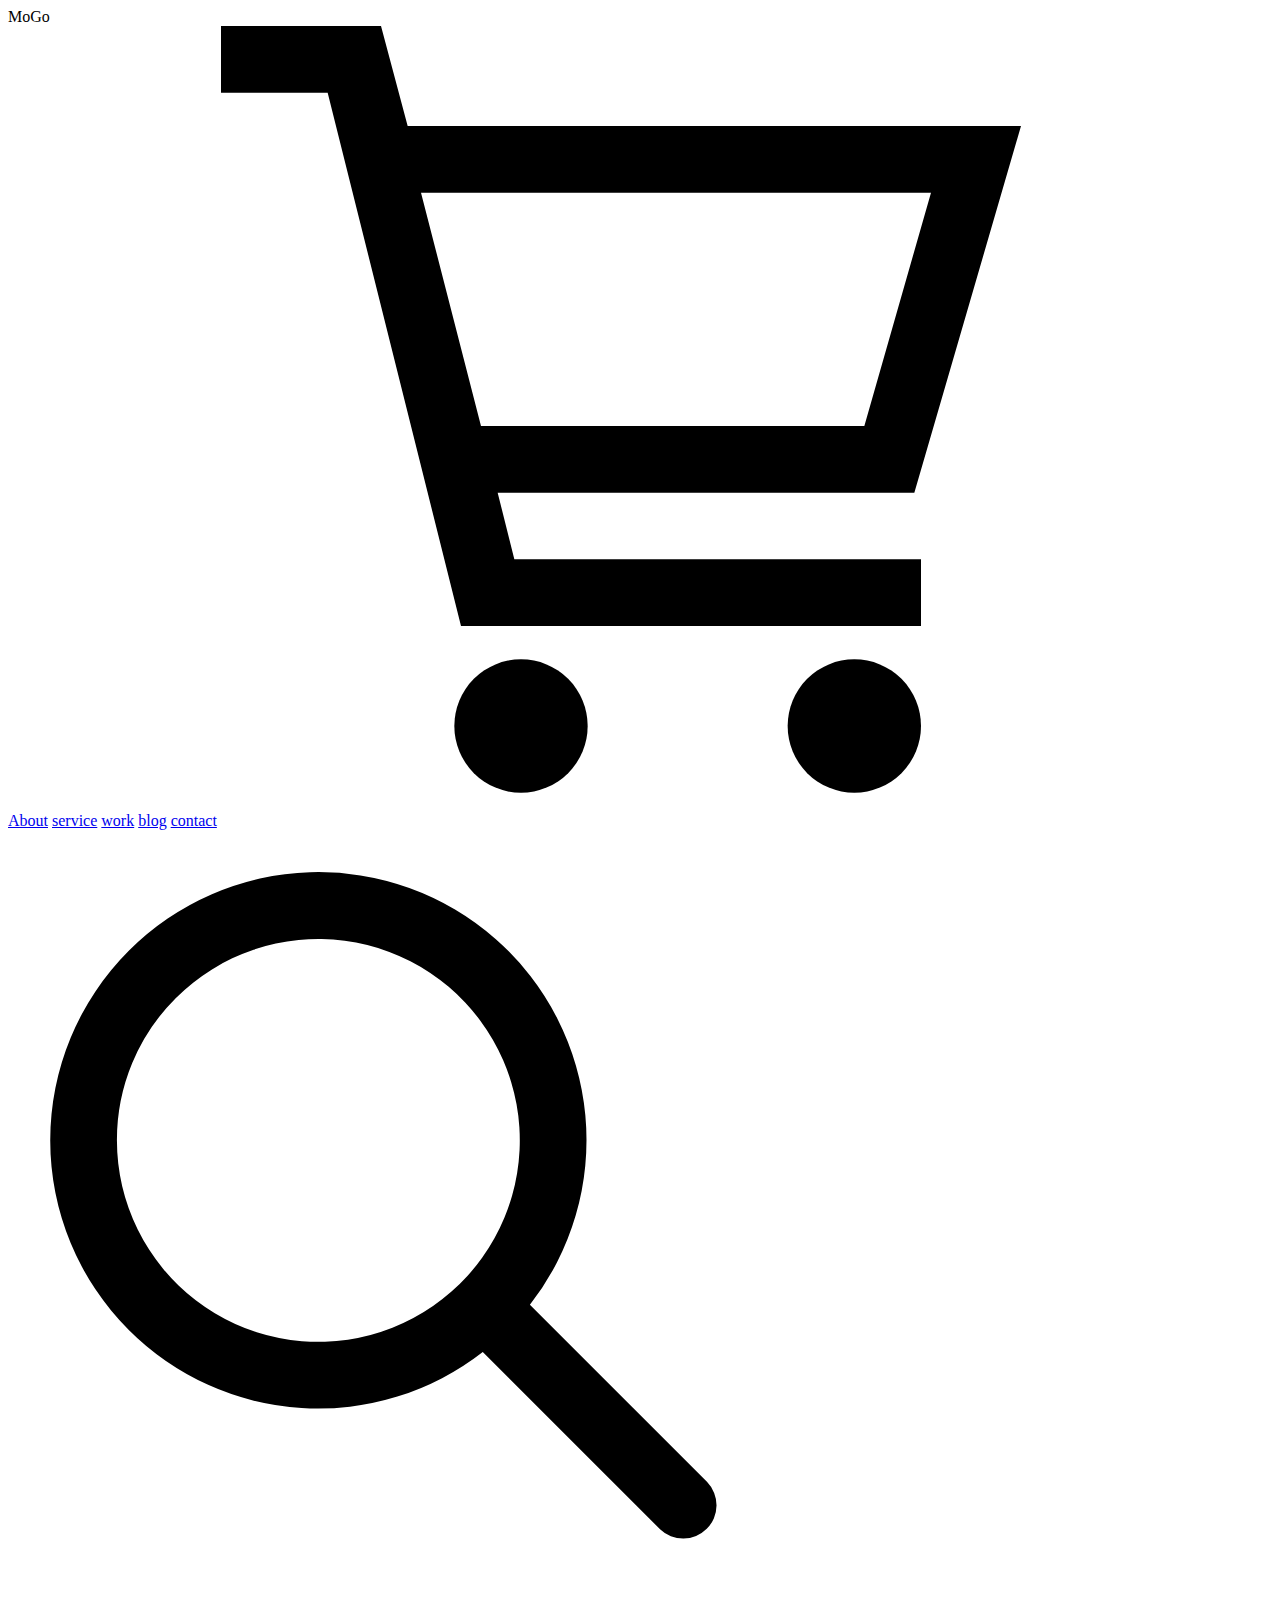
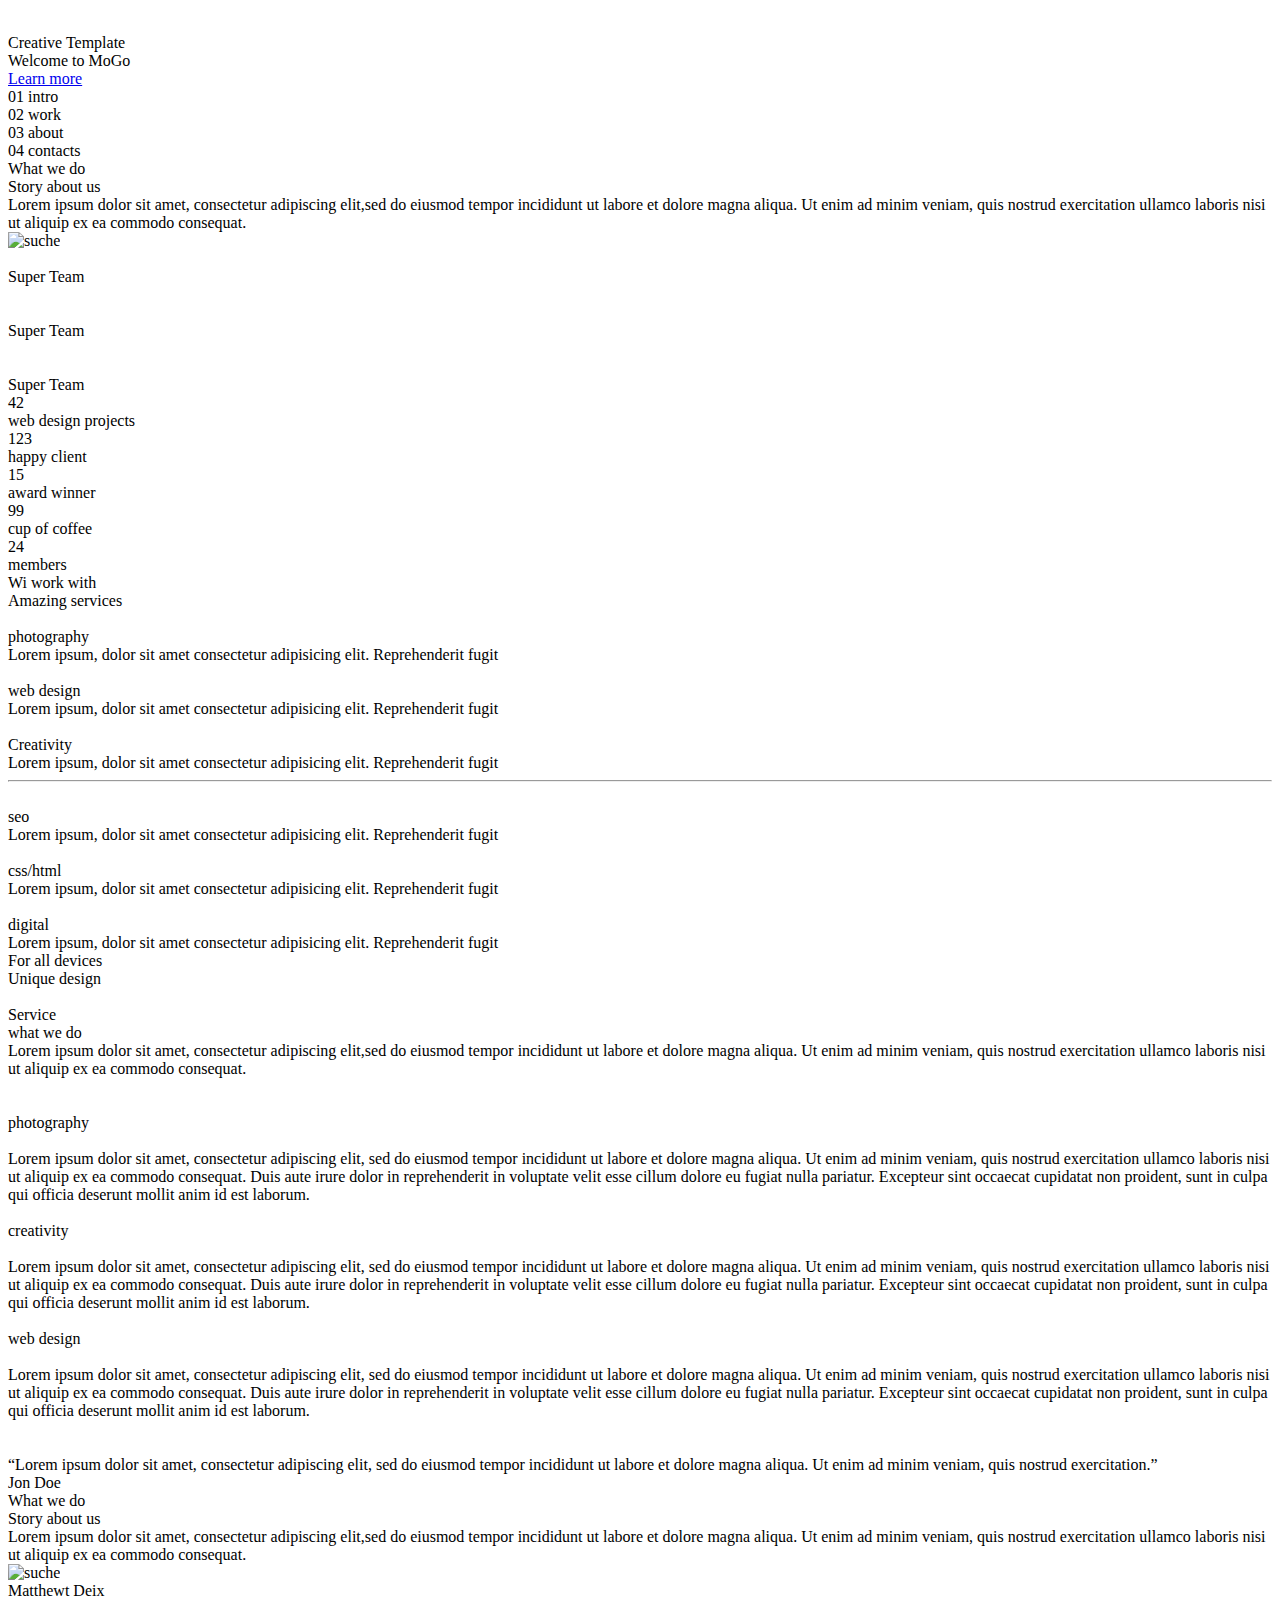
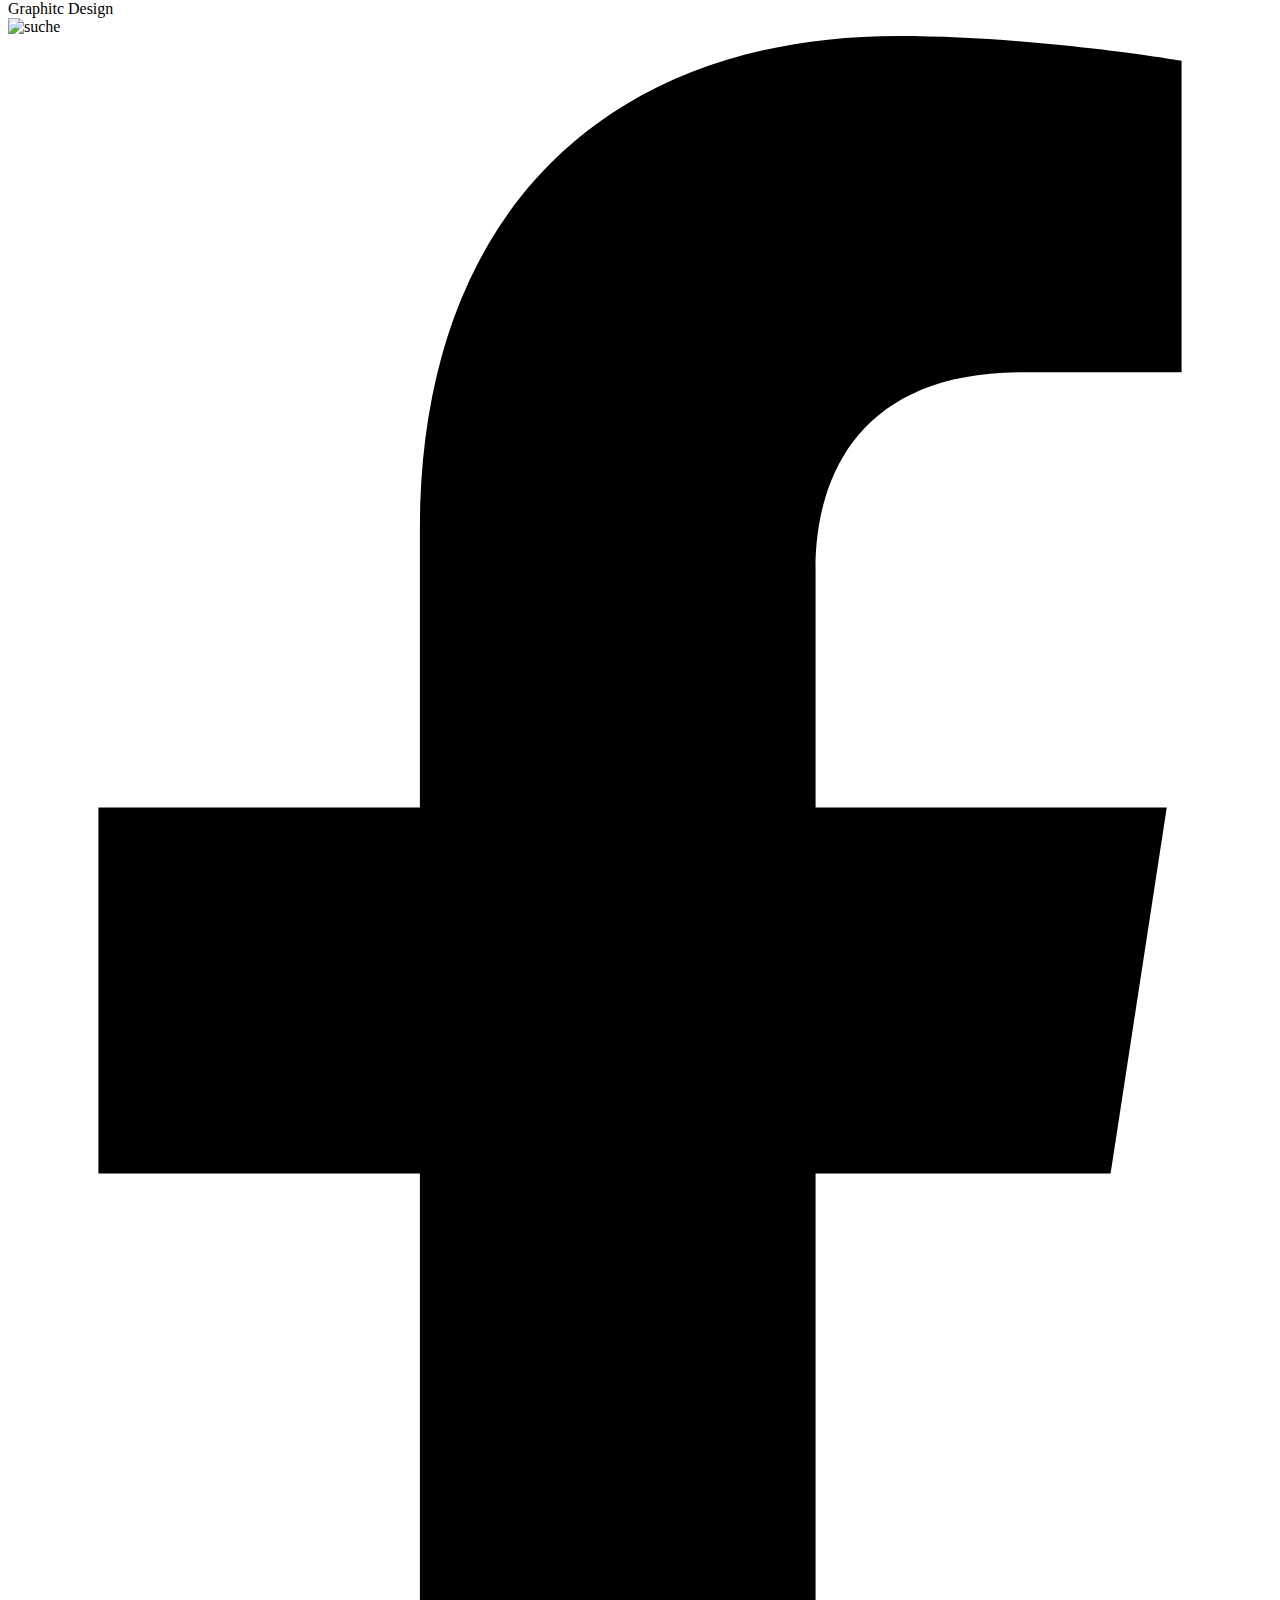
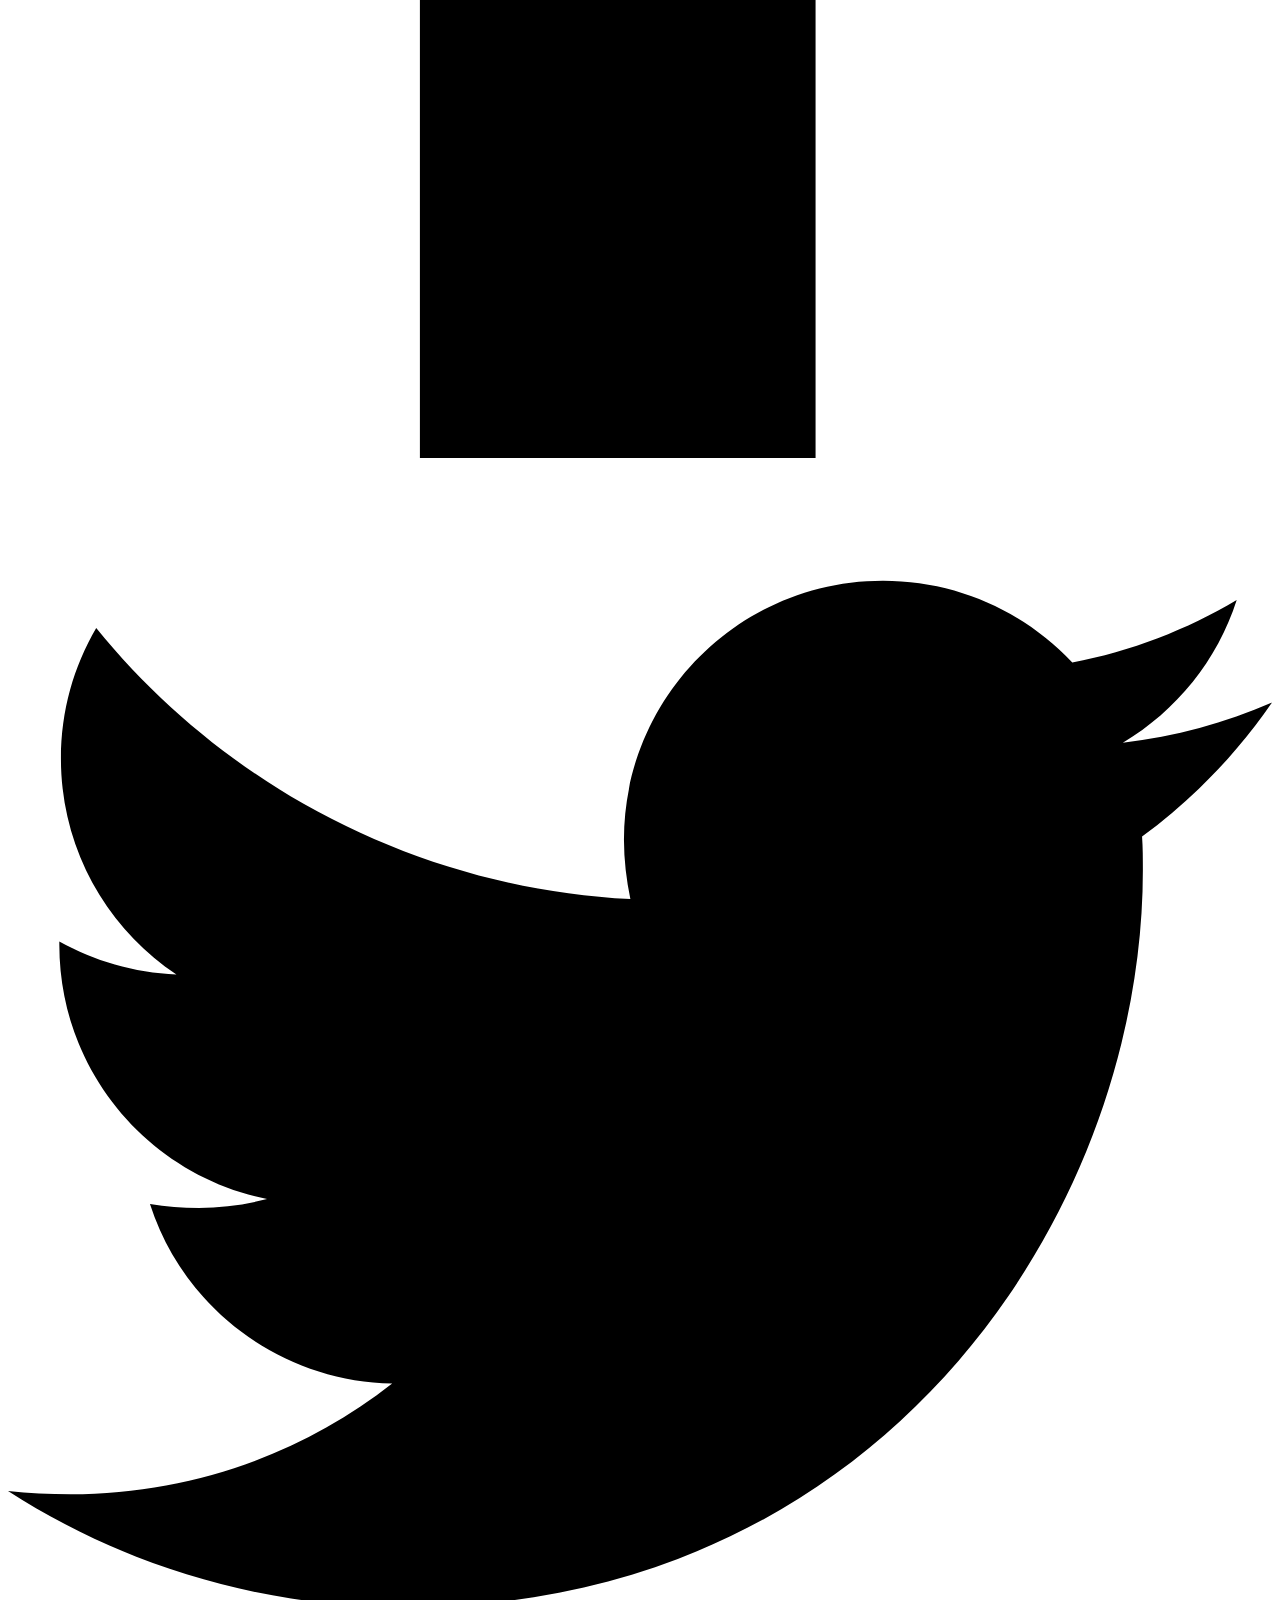
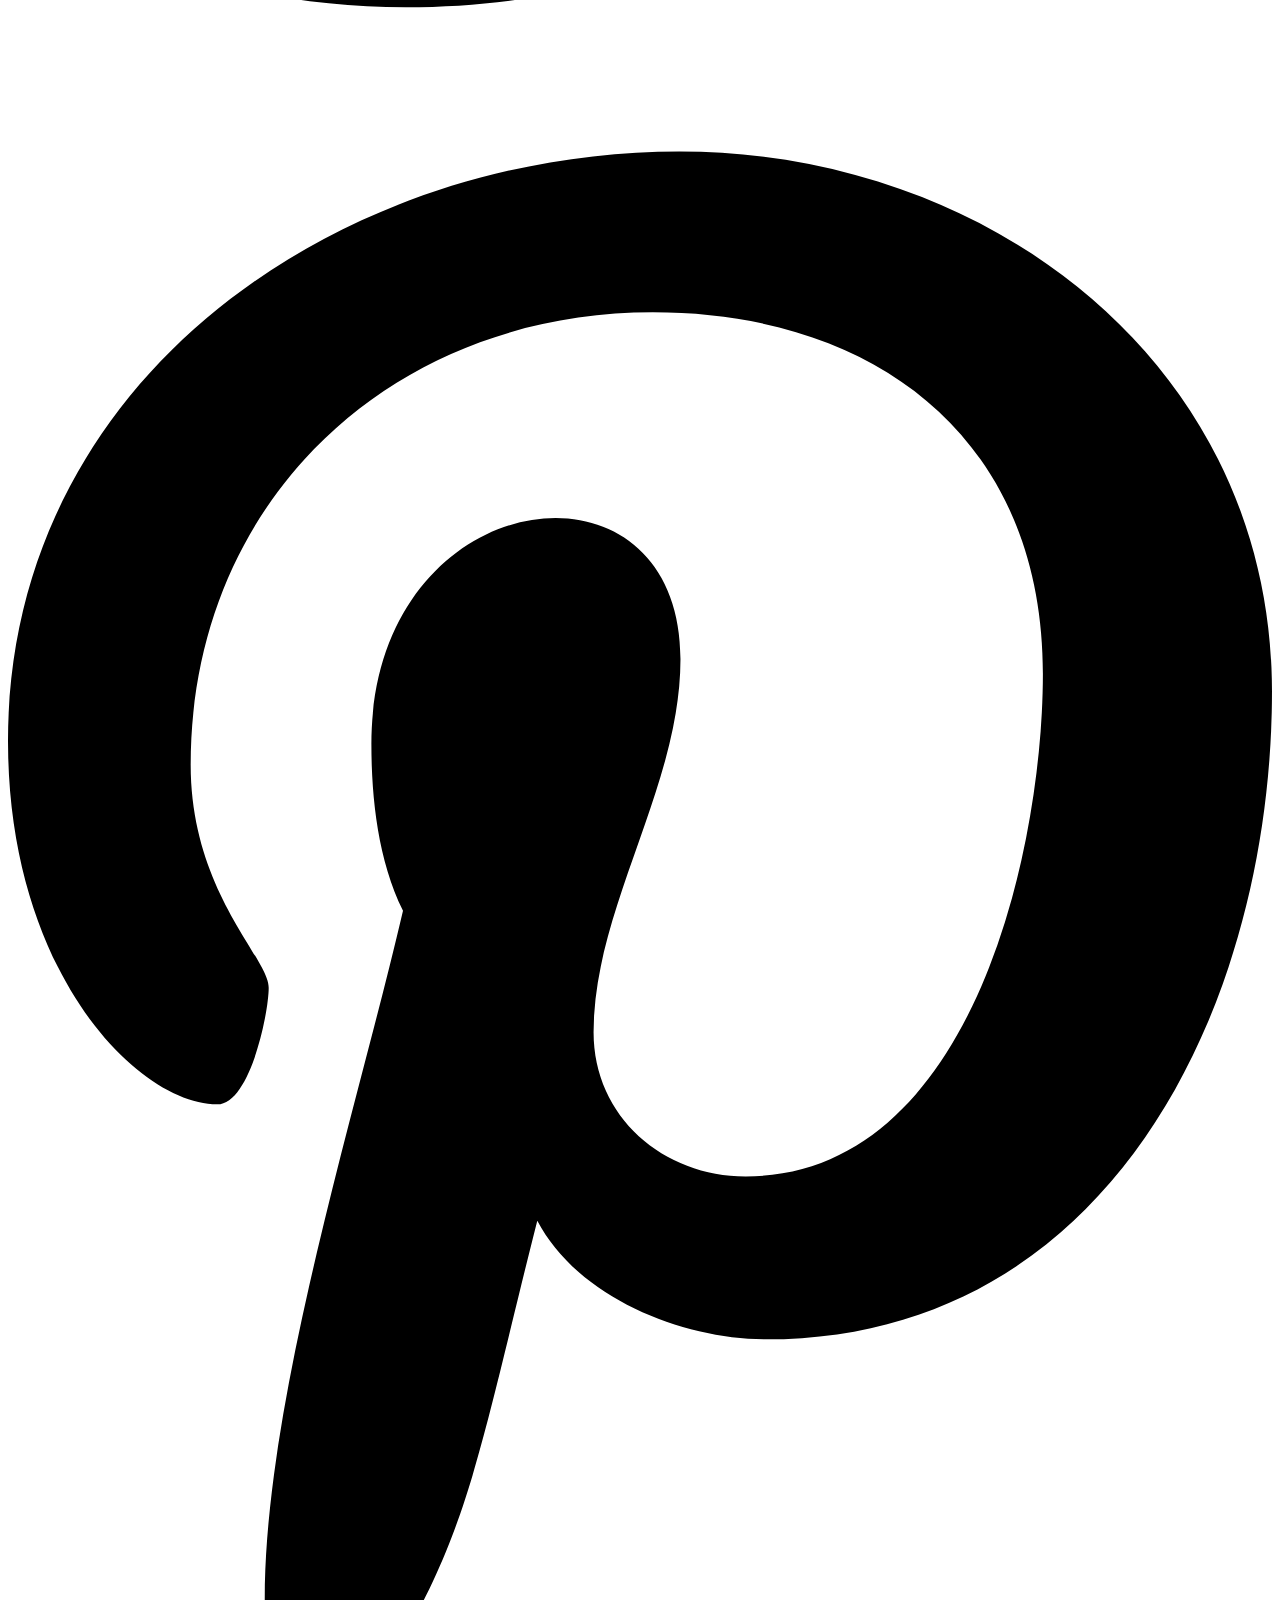
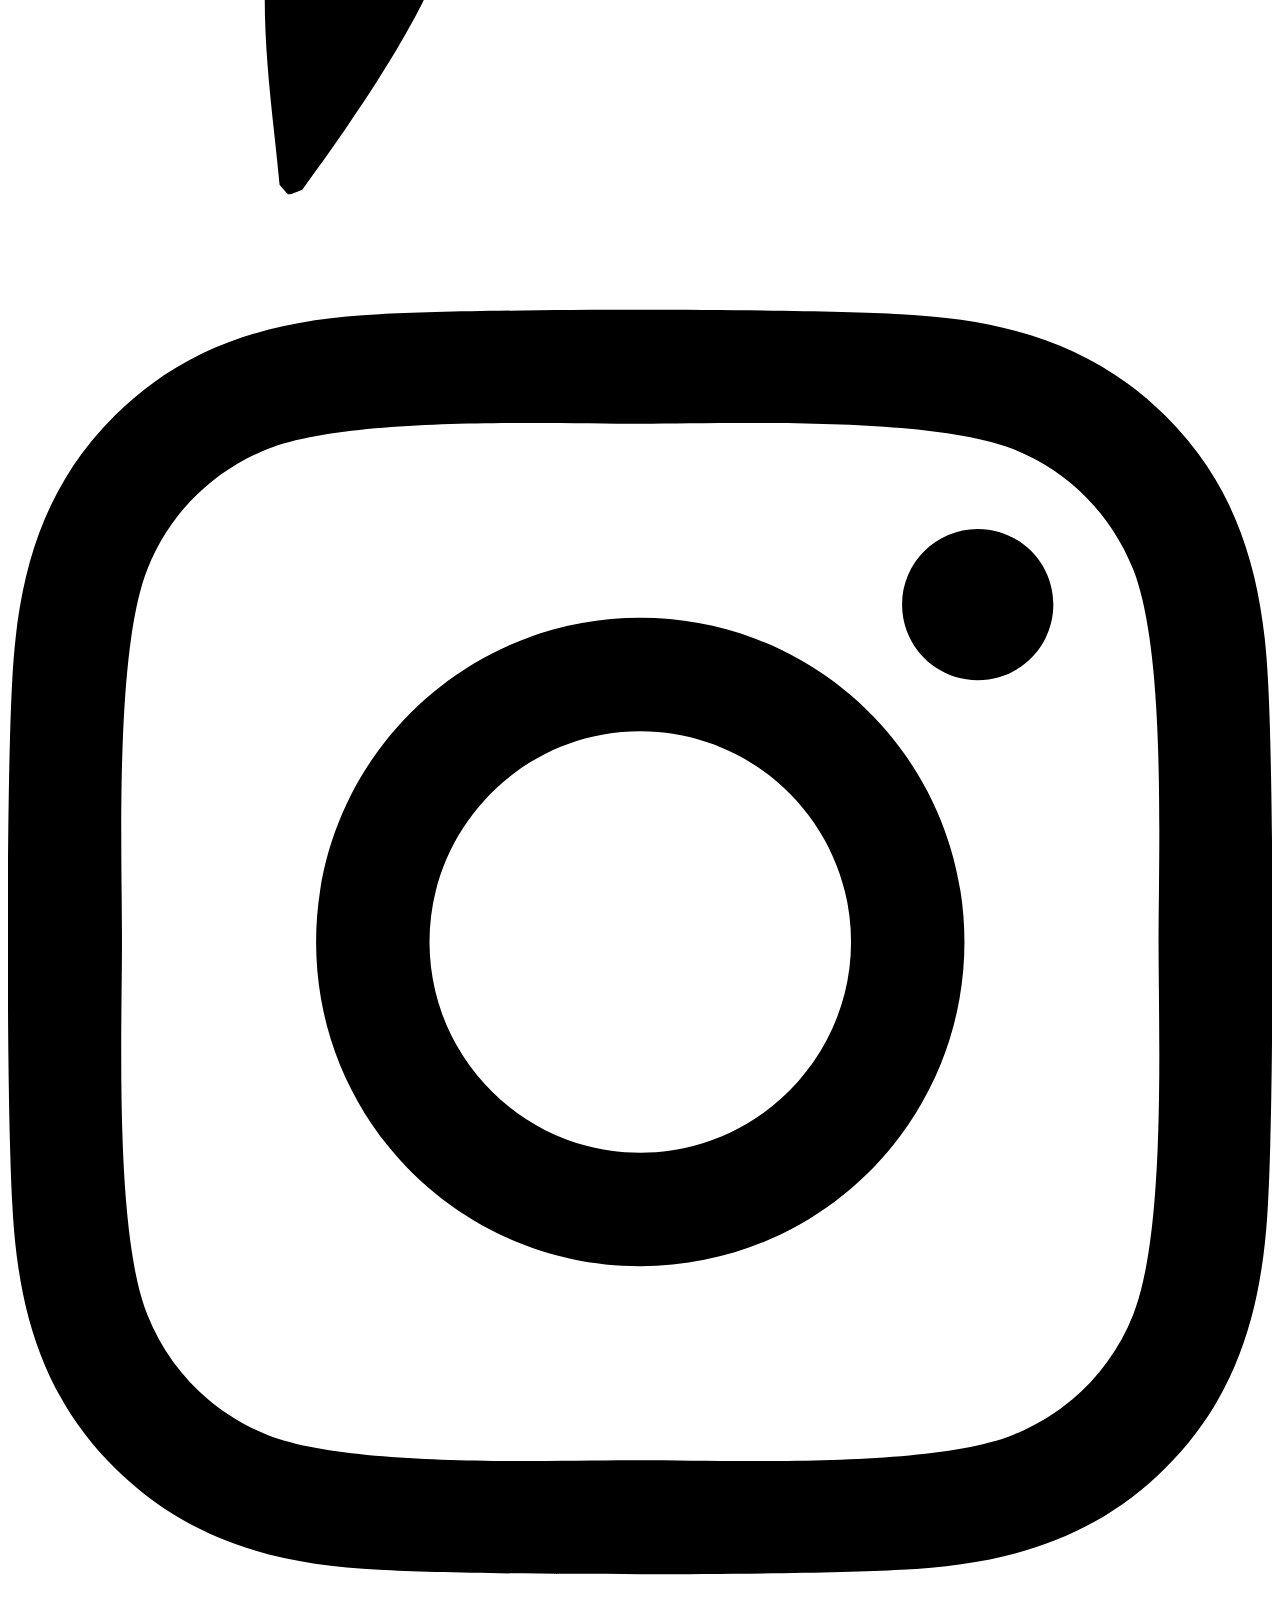
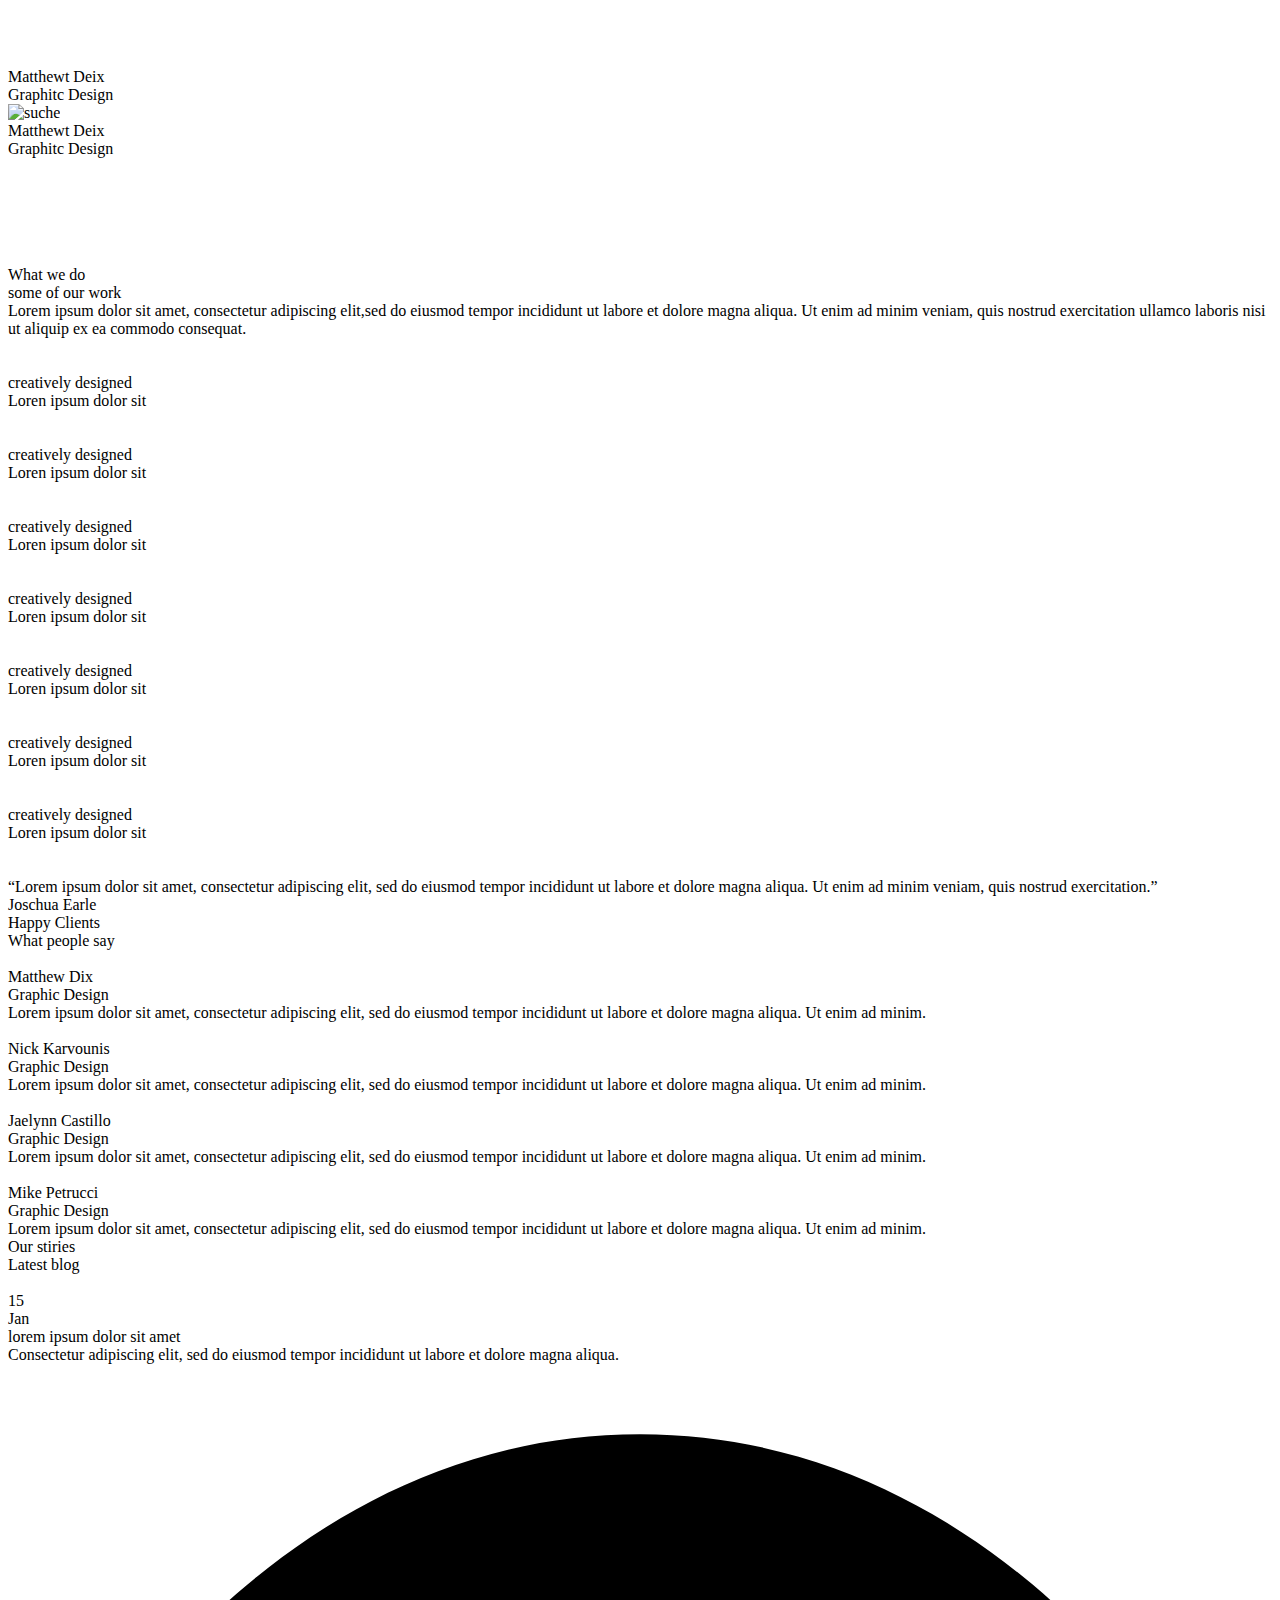
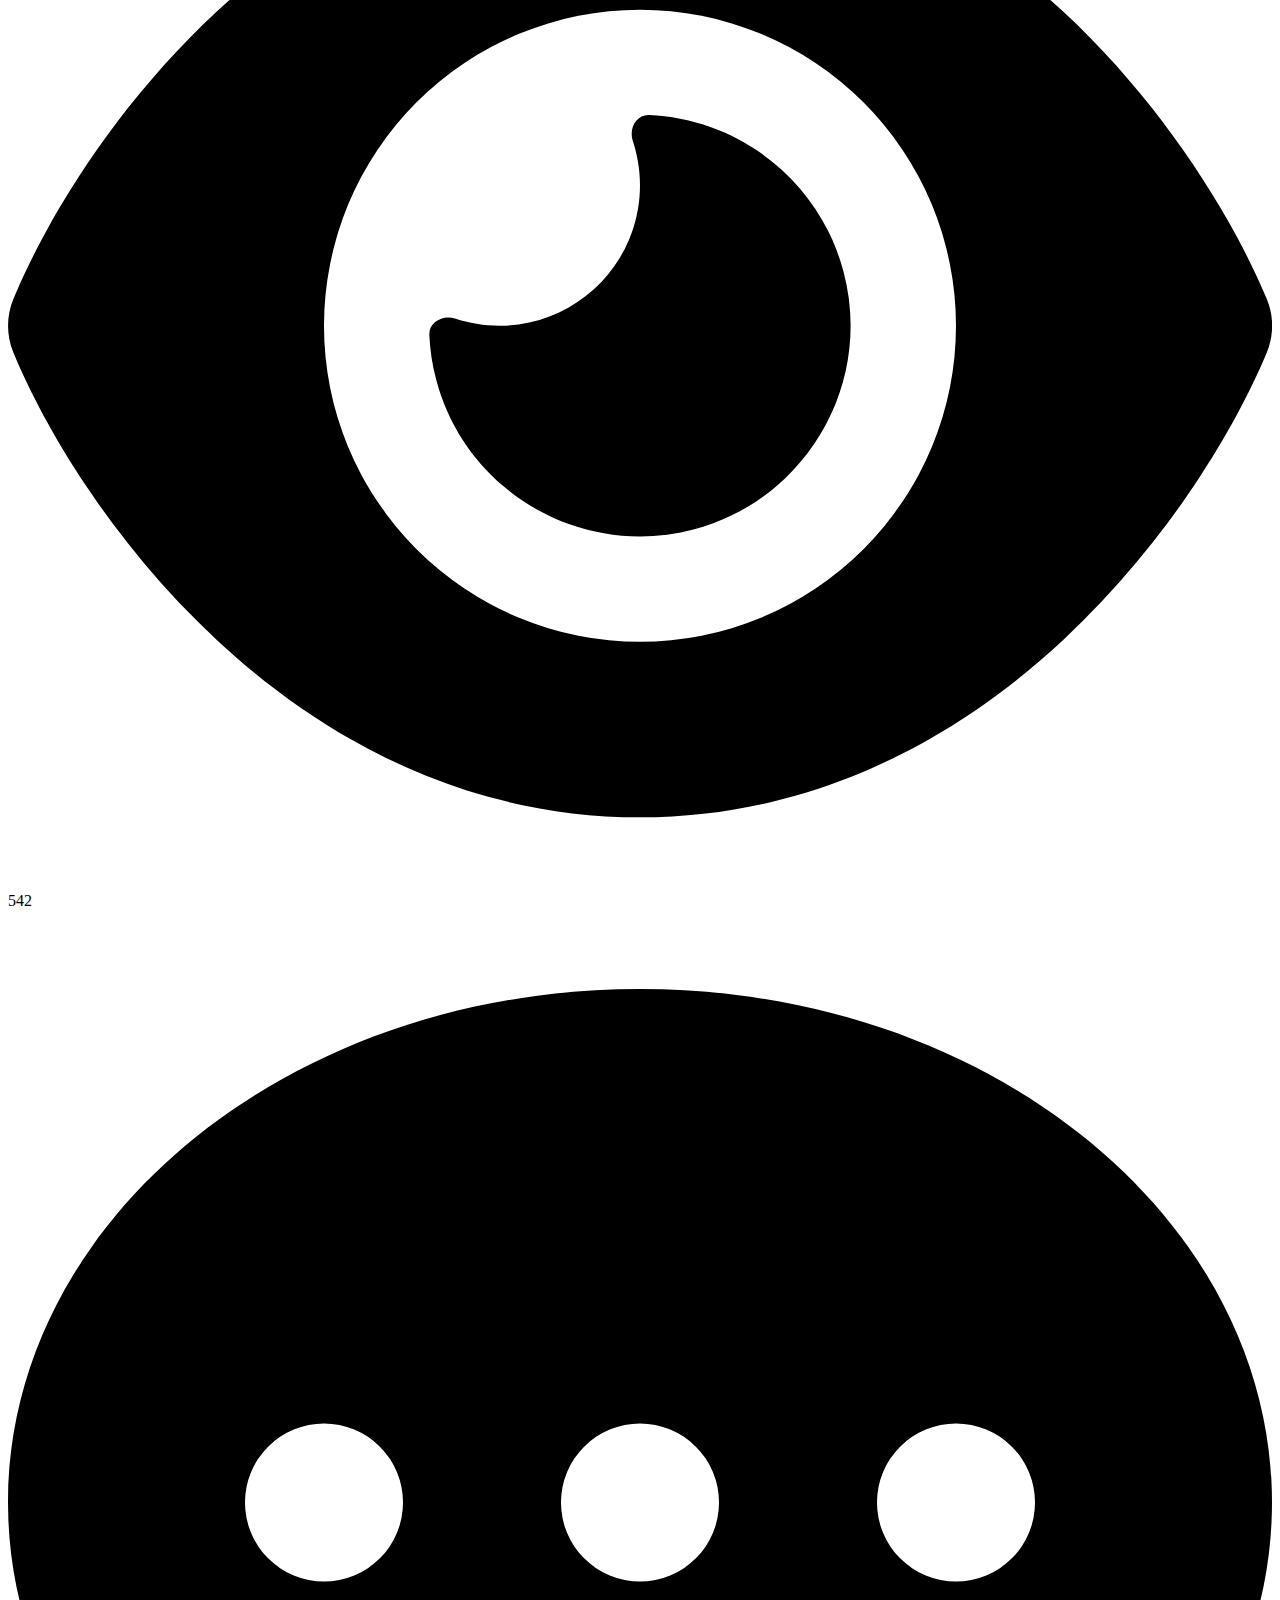
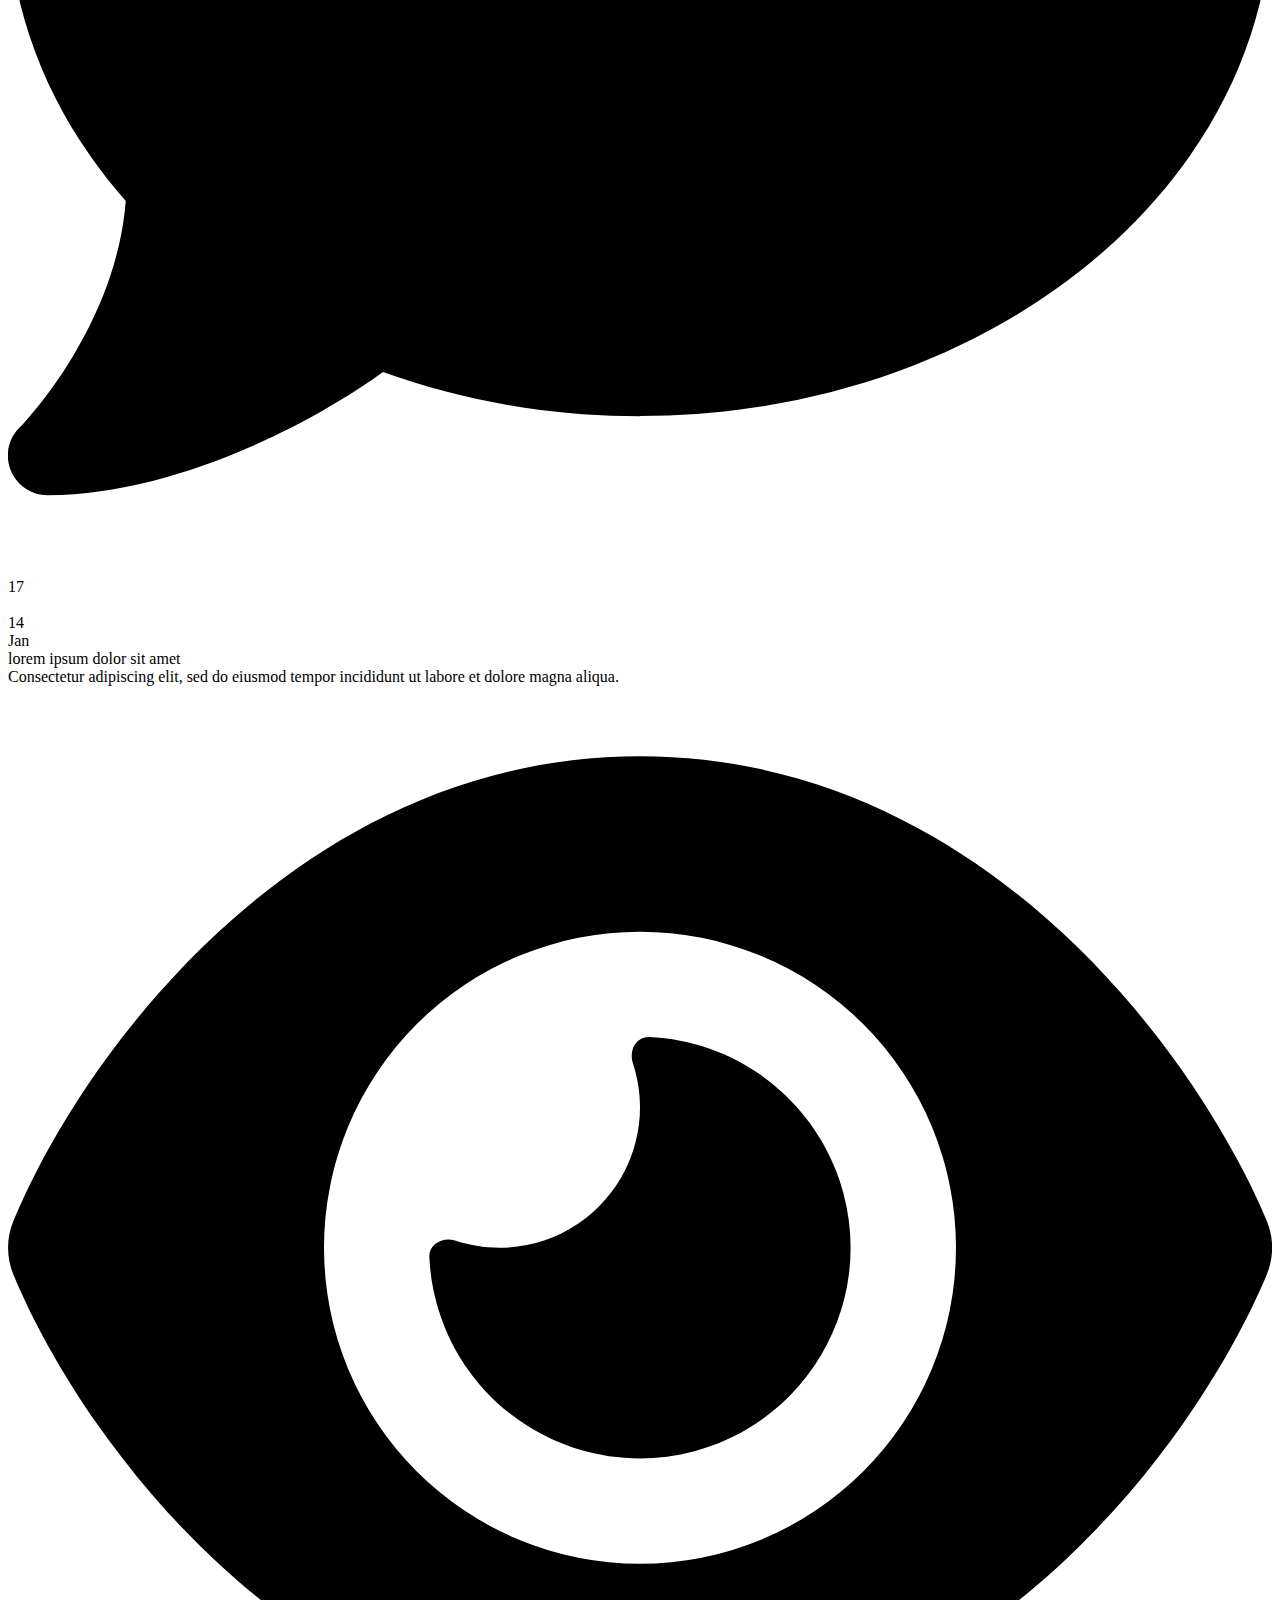
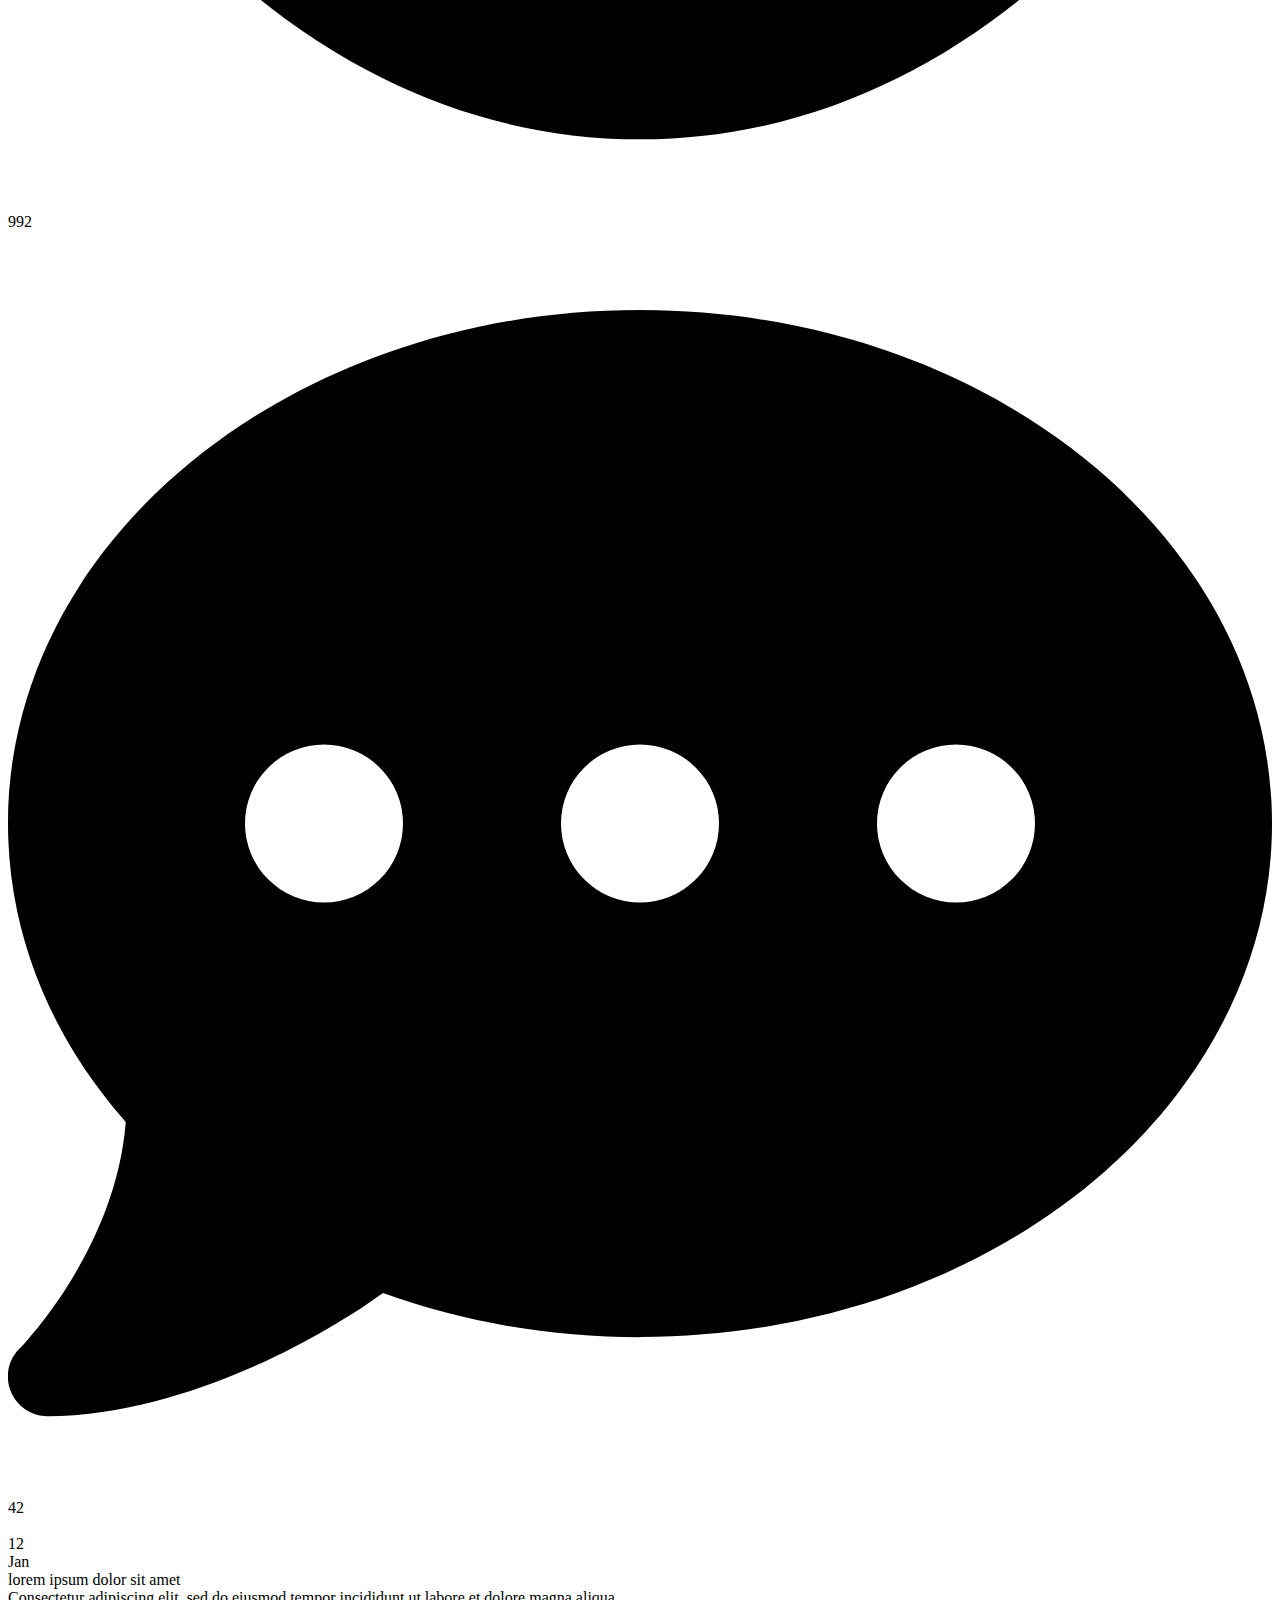
==== index.html @ b751f003 "mogo commit" ====
<!DOCTYPE html>
<html lang="en">
<head>
    <meta charset="UTF-8">
    <meta http-equiv="X-UA-Compatible" content="IE=edge"> 
    <meta name="viewport" content="width=device-width, initial-scale=1.0">
    <link rel="stylesheet" href="../MoGo/css/style.css">
    <link href="https://fonts.googleapis.com/css?family=Montserrat:100,200,300,regular,500,600,700,800,900,100italic,200italic,300italic,italic,500italic,600italic,700italic,800italic,900italic" rel="stylesheet" />
    <link href="https://fonts.googleapis.com/css?family=Kaushan+Script:regular" rel="stylesheet" />
    <link href="https://fonts.googleapis.com/css?family=Roboto:100,100italic,300,300italic,regular,italic,500,500italic,700,700italic,900,900italic" rel="stylesheet" />
    <link rel="shortcut icon" href="favicon.ico" type="image/x-icon">
    <!DOCTYPE svg PUBLIC "-//W3C//DTD SVG 1.1//EN" "http://www.w3.org/Graphics/SVG/1.1/DTD/svg11.dtd"> 
     <!-- <script src="https://kit.fontawesome.com/83a52e3f85.js" crossorigin="anonymous"></script>-->
     <script src="https://kit.fontawesome.com/2ff4ede118.js" crossorigin="anonymous"></script>
     
      <title>My-MoG0</title>
</head>
<body>
    <header class="header">
        <div class="container"> 
         <div class="header__row">
    
            <div class="header__title">
                MoGo
             </div>
            
            <nav class="header__nav">
                <a href="#" class="header__nav-link">About</a>
                <a href="#" class="header__nav-link">service</a>
                <a href="#" class="header__nav-link">work</a>
                <a href="#" class="header__nav-link">blog</a>
                <a href="#" class="header__nav-link">contact</a>
                <a href="#" class="header__nav-link"> 
                    <svg class="header__nav-svg" fill="#000000" height="800px" width="800px" version="1.1" id="XMLID_269_" xmlns="http://www.w3.org/2000/svg" xmlns:xlink="http://www.w3.org/1999/xlink" 
                    viewBox="0 0 24 24" xml:space="preserve">
               <g id="shop-cart">
                   <g>
                       <circle cx="9" cy="21" r="2"/>
                   </g>
                   <g>
                       <circle cx="19" cy="21" r="2"/>
                   </g>
                   <g>
                       <path d="M21,18H7.2l-4-16H0V0h4.8l0.8,3H24l-3.2,11H8.3l0.5,2H21V18z M7.8,12h11.5l2-7H6L7.8,12z"/>
                   </g>
               </g>
               </svg>
                </a>
                <a href="#" class="header__nav-link">
                    <svg class="header__nav-svg"  fill="#000000" width="800px" height="800px" viewBox="0 0 24 24" xmlns="http://www.w3.org/2000/svg"><path d="M3.624,15a8.03,8.03,0,0,0,10.619.659l5.318,5.318a1,1,0,0,0,1.414-1.414l-5.318-5.318A8.04,8.04,0,0,0,3.624,3.624,8.042,8.042,0,0,0,3.624,15Zm1.414-9.96a6.043,6.043,0,1,1-1.77,4.274A6,6,0,0,1,5.038,5.038Z"/></svg>
                        
                </a>
            </nav>
            <div class="burger"> <span></span> </div>
         </div>
        </div>
    </header>
<!-- Banner -->
    <div class="banner">
        <div class="container">
            <div class="banner__row">
                <div class="banner__subtitle">
                    Creative Template  
                </div>
                <div class="banner__tittle">
                    Welcome to MoGo 
                </div>
                 <a href="#" class="banner__link"> Learn more </a>
    
            </div>
        </div>    
            <div class="banner__slider">
              <div class="container"> 
                <div class="banner__slider-row">

                    <div class="banner__sleder-item">01 <span>intro</span></div>
                    <div class="banner__sleder-item">02 <span>work</span></div>
                    <div class="banner__sleder-item">03 <span>about</span></div>
                    <div class="banner__sleder-item">04 <span>contacts</span></div>

                </div>
              </div>
            </div>
      </div>  
<!-- Story About us -->
    <div class="default">
        <div class="container">
            <div class="default__body">
                <div class="default__body-subtitle">What we do  </div>
                        <div class="default__body-title">Story about us</div>
                           <div class="default__body-text">
                              Lorem ipsum dolor sit amet, consectetur adipiscing elit,sed do eiusmod tempor 
                              incididunt ut labore et dolore magna aliqua. Ut enim ad minim veniam, 
                              quis nostrud exercitation ullamco 
                              laboris nisi ut aliquip ex ea commodo consequat.    
                           </div>

            </div>
            <div class="features__row">

                
                     <div class="features__item">
                        <div class="features__block"> 
                         <div class="features__img">
                             <img src="../MoGo/img/story_about_as/Layer 44.png" alt="suche">
                          </div>
                          <div class="features__user">
                             <div class="features__user-img">
                                 <img src="../MoGo/img/story_about_as/USERS.png" alt="">
                             </div>
                             <div class="features__user-text">Super Team</div>
                          </div>
                         </div>
                     </div>
                
                 
                     <div class="features__item">
                        <div class="features__block">
                           <div class="features__img">
                             <img src="../MoGo/img/story_about_as/Layer 39.png" alt="">
                             </div>
                            <div class="features__user">
                             <div class="features__user-img">
                                 <img src="../MoGo/img/story_about_as/USERS.png" alt="">
                             </div>
                             <div class="features__user-text">Super Team</div>
                           </div>
                        </div>
                     </div>
                 
                 
                     <div class="features__item">
                        <div class="features__block"> 
                         <div class="features__img">
                             <img src="../MoGo/img/story_about_as/Layer 41.png" alt="">
                          </div>
                          <div class="features__user">
                             <div class="features__user-img">
                                 <img src="../MoGo/img/story_about_as/USERS.png" alt="">
                             </div>
                             <div class="features__user-text">Super Team</div>
                          </div>
                        </div>
                     </div>
                 
             </div>
        </div>
    </div>
<!-- Facts -->   
    <div class="facts">
        <div class="container">
            <div class="facts__row">
                <div class="facts__item">
                    <div class="facts-namber">42</div>
                      <div class="facts-text">web design projects</div> 
                </div>
                <div class="facts__item">
                    <div class="facts-namber">123</div>
                      <div class="facts-text">happy client</div> 
                </div>
                <div class="facts__item">
                    <div class="facts-namber">15</div>
                      <div class="facts-text">award winner</div> 
                </div>
                <div class="facts__item">
                    <div class="facts-namber">99</div>
                      <div class="facts-text">cup of coffee</div> 
                </div>
                <div class="facts__item">
                    <div class="facts-namber">24</div>
                      <div class="facts-text">members</div> 
                </div>
                
             </div>
        </div>
    </div>
    <!--Service I -->
     
    <div class="default">
        <div class="container">
            <div class="default__body">
                 
                <div class="default__body-subtitle">Wi work with</div>
                <div class="default__body-title">Amazing services</div>
            </div>  

                <div class="services">
                    <div class="services__item">
                        <div class="services__icon"><img src="../MoGo/img/service/ALARM.png" alt=""></div>
                        <div class="services__title">photography</div>
                        <div class="services__text">Lorem ipsum, dolor sit amet consectetur adipisicing elit. Reprehenderit fugit</div>
                    </div>
                    <div class="services__item">
                        <div class="services__icon"><img src="../MoGo/img/service/LINE GRAPH.png" alt=""></div>
                        <div class="services__title">web design</div>
                        <div class="services__text">Lorem ipsum, dolor sit amet consectetur adipisicing elit. Reprehenderit fugit</div>
                    </div>
                    <div class="services__item">
                        <div class="services__icon"><img src="../MoGo/img/service/COMPUTER _ OK.png" alt=""></div>
                        <div class="services__title">Creativity</div>
                        <div class="services__text">Lorem ipsum, dolor sit amet consectetur adipisicing elit. Reprehenderit fugit</div>
                    </div>
                 </div>

                <hr class="line"> 
           
                <div class="services">
                    <div class="services__item">
                        <div class="services__icon"><img src="../MoGo/img/service/BOOK 2.png" alt=""></div>
                        <div class="services__title">seo</div>
                        <div class="services__text">Lorem ipsum, dolor sit amet consectetur adipisicing elit. Reprehenderit fugit</div>
                    </div>
                    <div class="services__item">
                        <div class="services__icon"><img src="../MoGo/img/service/HOME.png" alt=""></div>
                        <div class="services__title">css/html</div>
                        <div class="services__text">Lorem ipsum, dolor sit amet consectetur adipisicing elit. Reprehenderit fugit</div>
                    </div>
                    <div class="services__item">
                        <div class="services__icon"><img src="../MoGo/img/service/IMAGE.png" alt=""></div>
                        <div class="services__title">digital</div>
                        <div class="services__text">Lorem ipsum, dolor sit amet consectetur adipisicing elit. Reprehenderit fugit</div>
                    </div>

                </div>
             
        </div>
    </div> 
<!-- Device -->
    <div class="default default-device1">
        <div class="container">
            <div class="default__body">
                 <div class="default__body-subtitle">For all devices</div>
                <div class="default__body-title">Unique design</div>
            </div>  
            <div class="device">
                <img src="../MoGo/img/feauture/display bg 768x1024.png" alt="" class="device__img">
                 <img src="../MoGo/img/feauture/White.png" alt="" class="device__img device-iphone">
            </div>

        </div>
    </div>
<!-- Service II -->   
    <div class="default">
        <div class="container">
                 <div class="default__body">
                     <div class="default__body-subtitle">Service</div>
                        <div class="default__body-title">what we do</div>
                           <div class="default__body-text">
                              Lorem ipsum dolor sit amet, consectetur adipiscing elit,sed do eiusmod tempor 
                              incididunt ut labore et dolore magna aliqua. Ut enim ad minim veniam, 
                              quis nostrud exercitation ullamco 
                              laboris nisi ut aliquip ex ea commodo consequat.    
                            </div>
                 </div><!-- default__body -->
            
                <div class="design">
                    <div class="design__item-1">
                        <img src="../MoGo/img/service2/Layer 43.png" alt="" class="design-img">
                    </div><!-- design__item1 -->

                    <div class="design__item">
                         <div class="bio">
                             <div class="bio__item active">
                                 <div class="bio__top">
                                      <img src="../MoGo/img/service2/PICTURE.png" alt="" class="bio__img">
                                      <div class="bio__title">photography</div>
                                      <img src="../MoGo/img/service2/ARROW _ DOWN_UP.png" alt="" class="bio__end">
                                 </div><!-- bio__top -->

                                 <div class="bio__text">
                                    Lorem ipsum dolor sit amet, consectetur adipiscing elit, sed do eiusmod tempor incididunt ut labore et dolore magna aliqua. Ut enim ad minim veniam, quis nostrud exercitation ullamco laboris nisi ut aliquip ex ea commodo consequat. Duis aute irure dolor in reprehenderit in voluptate velit esse cillum dolore eu fugiat nulla pariatur. Excepteur sint occaecat cupidatat non proident, sunt in culpa qui officia deserunt mollit anim id est laborum.
                                 </div>

                             </div><!-- bio__item -->
                             
                             <div class="bio__item">
                                <div class="bio__top">
                                     <img src="../MoGo/img/service2/EQUALIZER.png" alt="" class="bio__img">
                                     <div class="bio__title">creativity</div>
                                     <img src="../MoGo/img/service2/ARROW _ DOWN.png" alt="" class="bio__end">
                                </div><!-- bio__top -->

                                <div class="bio__text">
                                   Lorem ipsum dolor sit amet, consectetur adipiscing elit, sed do eiusmod tempor incididunt ut labore et dolore magna aliqua. Ut enim ad minim veniam, quis nostrud exercitation ullamco laboris nisi ut aliquip ex ea commodo consequat. Duis aute irure dolor in reprehenderit in voluptate velit esse cillum dolore eu fugiat nulla pariatur. Excepteur sint occaecat cupidatat non proident, sunt in culpa qui officia deserunt mollit anim id est laborum.
                                </div>

                            </div><!-- bio__item -->

                            <div class="bio__item">
                                <div class="bio__top">
                                     <img src="../MoGo/img/service2/BULLSEYE.png" alt="" class="bio__img">
                                     <div class="bio__title">web design</div>
                                     <img src="../MoGo/img/service2/ARROW _ DOWN.png" alt="" class="bio__end">
                                </div><!-- bio__top -->

                                <div class="bio__text">
                                   Lorem ipsum dolor sit amet, consectetur adipiscing elit, sed do eiusmod tempor incididunt ut labore et dolore magna aliqua. Ut enim ad minim veniam, quis nostrud exercitation ullamco laboris nisi ut aliquip ex ea commodo consequat. Duis aute irure dolor in reprehenderit in voluptate velit esse cillum dolore eu fugiat nulla pariatur. Excepteur sint occaecat cupidatat non proident, sunt in culpa qui officia deserunt mollit anim id est laborum.
                                </div>

                            </div><!-- bio__item -->

                            
                             
                         </div><!-- bio -->
                    </div><!-- design__item2 -->
                </div><!-- design -->

        </div>
    </div>
<!-- Quote -->
    <div class="default default-gray">
         <div class="container">
              <div class="reviews">
                <a href="#" class="reviews__btn-left"><img src="../MoGo/img/quote/ARROW _ DOWN_left.png" alt=""></a>
                <a href="#" class="reviews__btn-right"><img src="../MoGo/img/quote/ARROW _ DOWN_richt.png" alt=""></a>
                     <div class="reviews__item"> 
                         <div class="reviews__img">
                         <img src="../MoGo/img/quote/Layer 36.png" alt="">
                         </div>
                         <div class="reviews__content">
                             <div class="reviews__text"> 
                            “Lorem ipsum dolor sit amet, consectetur adipiscing elit, sed do eiusmod tempor incididunt ut labore et dolore magna aliqua. Ut enim ad minim veniam, quis nostrud exercitation.”
                             </div>
                             <div class="reviews__name">
                            Jon Doe
                             </div>
                         </div>
                     </div>   
              </div>
         </div>
    </div>
    <!-- Our Teams -->
    <div class="default">
        <div class="container">
            <div class="default__body ourTeams">

                <div class="default__body-subtitle">What we do  </div>
                        <div class="default__body-title">Story about us</div>
                           <div class="default__body-text">
                              Lorem ipsum dolor sit amet, consectetur adipiscing elit,sed do eiusmod tempor 
                              incididunt ut labore et dolore magna aliqua. Ut enim ad minim veniam, 
                              quis nostrud exercitation ullamco 
                              laboris nisi ut aliquip ex ea commodo consequat.    
                           </div>

            </div><!-- default__body -->
                <div class="features__row"> 
                    <div class="features__item">
                        <div class="features__block">
                            <div class="features__img">
                                <img src="../MoGo/img/our team/Rectangle 14.jpg" alt="suche">
                             </div>
                                <div class="features__social">
                    <div class="features__social-item">
                        <i class="fa-brands fa-facebook-f"></i>  
                    </div>
                    <div class="features__social-item">
                        <i class="fa-brands fa-twitter"></i>   
                    </div>
                    <div class="features__social-item">
                        <i class="fa-brands fa-pinterest-p"></i>
                    </div>
                    <div class="features__social-item">
                        <i class="fa-brands fa-instagram"></i>
                    </div>
                    </div><!-- features__social-->
                     </div><!-- features__block -->
                        <div class="features__content">
                          <div class="features__name">
                            Matthewt Deix
                          </div>
                        <div class="features__position">
                            Graphitc Design
                        </div>
                    </div>
                 </div><!-- features__item -->

                 <div class="features__item mitte">
                     <div class="features__block"> 
                         <div class="features__img">
                        <img src="../MoGo/img/our team/Rectangle 15.jpg" alt="suche">
                             </div>
                                 <div class="features__social">
                                     <div class="features__social-item">
                                        <svg class="features__icon"  xmlns="http://www.w3.org/2000/svg" viewBox="0 0 320 512"><!--! Font Awesome Pro 6.2.1 by @fontawesome - https://fontawesome.com License - https://fontawesome.com/license (Commercial License) Copyright 2022 Fonticons, Inc. --><path d="M279.14 288l14.22-92.66h-88.91v-60.13c0-25.35 12.42-50.06 52.24-50.06h40.42V6.26S260.43 0 225.36 0c-73.22 0-121.08 44.38-121.08 124.72v70.62H22.89V288h81.39v224h100.17V288z"/></svg>
                                     </div>

                                 <div class="features__social-item">
                                    <svg class="features__icon"  xmlns="http://www.w3.org/2000/svg" viewBox="0 0 512 512"><!--! Font Awesome Pro 6.2.1 by @fontawesome - https://fontawesome.com License - https://fontawesome.com/license (Commercial License) Copyright 2022 Fonticons, Inc. --><path d="M459.37 151.716c.325 4.548.325 9.097.325 13.645 0 138.72-105.583 298.558-298.558 298.558-59.452 0-114.68-17.219-161.137-47.106 8.447.974 16.568 1.299 25.34 1.299 49.055 0 94.213-16.568 130.274-44.832-46.132-.975-84.792-31.188-98.112-72.772 6.498.974 12.995 1.624 19.818 1.624 9.421 0 18.843-1.3 27.614-3.573-48.081-9.747-84.143-51.98-84.143-102.985v-1.299c13.969 7.797 30.214 12.67 47.431 13.319-28.264-18.843-46.781-51.005-46.781-87.391 0-19.492 5.197-37.36 14.294-52.954 51.655 63.675 129.3 105.258 216.365 109.807-1.624-7.797-2.599-15.918-2.599-24.04 0-57.828 46.782-104.934 104.934-104.934 30.213 0 57.502 12.67 76.67 33.137 23.715-4.548 46.456-13.32 66.599-25.34-7.798 24.366-24.366 44.833-46.132 57.827 21.117-2.273 41.584-8.122 60.426-16.243-14.292 20.791-32.161 39.308-52.628 54.253z"/></svg>
                                     </div>
                                       <div class="features__social-item">
                                        <svg class="features__icon" xmlns="http://www.w3.org/2000/svg" viewBox="0 0 384 512"><!--! Font Awesome Pro 6.2.1 by @fontawesome - https://fontawesome.com License - https://fontawesome.com/license (Commercial License) Copyright 2022 Fonticons, Inc. --><path d="M204 6.5C101.4 6.5 0 74.9 0 185.6 0 256 39.6 296 63.6 296c9.9 0 15.6-27.6 15.6-35.4 0-9.3-23.7-29.1-23.7-67.8 0-80.4 61.2-137.4 140.4-137.4 68.1 0 118.5 38.7 118.5 109.8 0 53.1-21.3 152.7-90.3 152.7-24.9 0-46.2-18-46.2-43.8 0-37.8 26.4-74.4 26.4-113.4 0-66.2-93.9-54.2-93.9 25.8 0 16.8 2.1 35.4 9.6 50.7-13.8 59.4-42 147.9-42 209.1 0 18.9 2.7 37.5 4.5 56.4 3.4 3.8 1.7 3.4 6.9 1.5 50.4-69 48.6-82.5 71.4-172.8 12.3 23.4 44.1 36 69.3 36 106.2 0 153.9-103.5 153.9-196.8C384 71.3 298.2 6.5 204 6.5z"/></svg>
                                     </div>
                                 <div class="features__social-item">
                                    <svg class="features__icon"  xmlns="http://www.w3.org/2000/svg" viewBox="0 0 448 512"><!--! Font Awesome Pro 6.2.1 by @fontawesome - https://fontawesome.com License - https://fontawesome.com/license (Commercial License) Copyright 2022 Fonticons, Inc. --><path d="M224.1 141c-63.6 0-114.9 51.3-114.9 114.9s51.3 114.9 114.9 114.9S339 319.5 339 255.9 287.7 141 224.1 141zm0 189.6c-41.1 0-74.7-33.5-74.7-74.7s33.5-74.7 74.7-74.7 74.7 33.5 74.7 74.7-33.6 74.7-74.7 74.7zm146.4-194.3c0 14.9-12 26.8-26.8 26.8-14.9 0-26.8-12-26.8-26.8s12-26.8 26.8-26.8 26.8 12 26.8 26.8zm76.1 27.2c-1.7-35.9-9.9-67.7-36.2-93.9-26.2-26.2-58-34.4-93.9-36.2-37-2.1-147.9-2.1-184.9 0-35.8 1.7-67.6 9.9-93.9 36.1s-34.4 58-36.2 93.9c-2.1 37-2.1 147.9 0 184.9 1.7 35.9 9.9 67.7 36.2 93.9s58 34.4 93.9 36.2c37 2.1 147.9 2.1 184.9 0 35.9-1.7 67.7-9.9 93.9-36.2 26.2-26.2 34.4-58 36.2-93.9 2.1-37 2.1-147.8 0-184.8zM398.8 388c-7.8 19.6-22.9 34.7-42.6 42.6-29.5 11.7-99.5 9-132.1 9s-102.7 2.6-132.1-9c-19.6-7.8-34.7-22.9-42.6-42.6-11.7-29.5-9-99.5-9-132.1s-2.6-102.7 9-132.1c7.8-19.6 22.9-34.7 42.6-42.6 29.5-11.7 99.5-9 132.1-9s102.7-2.6 132.1 9c19.6 7.8 34.7 22.9 42.6 42.6 11.7 29.5 9 99.5 9 132.1s2.7 102.7-9 132.1z"/></svg>
                                      </div>
                           </div><!-- features__social-->
                         </div>
                         <div class="features__content">
                            <div class="features__name">
                              Matthewt Deix
                            </div>
                          <div class="features__position">
                              Graphitc Design
                          </div>
                      </div>
                    </div><!-- features__item -->

                         <div class="features__item">
                             <div class="features__block"> 
                                <div class="features__img">
                                     <img src="../MoGo/img/our team/Layer 18.jpg" alt="suche">
                                </div>
                                     <div class="features__social">
                                        <div class="features__social-item">
                                              <i class="fa-brands fa-facebook-f"></i>
                                           </div>
                                         <div class="features__social-item">
                                              <i class="fa-brands fa-twitter"></i>
                                         </div>
                                         <div class="features__social-item">
                                              <i class="fa-brands fa-pinterest-p"></i>
                                         </div>
                                         <div class="features__social-item">
                                               <i class="fa-brands fa-instagram"></i>
                                         </div>
                                         </div><!-- features__social-->
                                </div>     <!-- features__block -->
                                    <div class="features__content">
                                         <div class="features__name">
                                            Matthewt Deix
                                          </div>
                                          <div class="features__position">
                                            Graphitc Design
                                           </div>
                              </div>
                            </div><!-- features__item -->

            </div><!-- features__row -->
        </div>
    </div>
    <!-- Brands -->
     <div class="default default-gray">
        <div class="container">
            <div class="brand__row">
                <div class="brand-item">
                    <img src="../MoGo/img/brend/MoGo_FREE_Template_by_Laaqiq_06.gif" alt="">
                </div>
                <div class="brand-item">
                    <img src="../MoGo/img/brend/MoGo_FREE_Template_by_Laaqiq_08.gif" alt="">
                </div>
                <div class="brand-item">
                    <img src="../MoGo/img/brend/MoGo_FREE_Template_by_Laaqiq_10.gif" alt="">
                </div>
                <div class="brand-item">
                    <img src="../MoGo/img/brend/MoGo_FREE_Template_by_Laaqiq_12.gif" alt="">
                </div>
                <div class="brand-item">
                    <img src="../MoGo/img/brend/MoGo_FREE_Template_by_Laaqiq_14.gif" alt="">
                </div>
                <div class="brand-item">
                    <img src="../MoGo/img/brend/MoGo_FREE_Template_by_Laaqiq_03.png" alt="">
                </div>
            </div>
        </div>
     </div>
<!-- Work -->
         <div class="default">
            <div class="container">

                    <div class="default__body">

                    <div class="default__body-subtitle">What we do  </div>
                            <div class="default__body-title">some of our work</div>
                               <div class="default__body-text">
                              Lorem ipsum dolor sit amet, consectetur adipiscing elit,sed do eiusmod tempor 
                              incididunt ut labore et dolore magna aliqua. Ut enim ad minim veniam, 
                              quis nostrud exercitation ullamco 
                              laboris nisi ut aliquip ex ea commodo consequat.    
                               </div> 
                    </div>           
             </div>
        <div class="work">
            <div class="work__column">
                <div class="work__item">
                     <img src="../MoGo/img/work/Layer 26.png" alt="">
                 
                       <div class="work__content">
                           <div class="work__content-img"><img src="../MoGo/img/work/PICTURE.png" alt=""></div>
                           <div class="work__content-title">creatively designed</div>
                           <div class="work__content-text">Loren ipsum dolor sit</div>
                       </div>
                </div>
                <div class="work__item">
                    <img src="../MoGo/img/work/Layer 35.png" alt="">
                
                      <div class="work__content">
                          <div class="work__content-img"><img src="../MoGo/img/work/PICTURE.png" alt=""></div>
                          <div class="work__content-title">creatively designed</div>
                          <div class="work__content-text">Loren ipsum dolor sit</div>
                      </div>
               </div>
            </div>
            <div class="work__column">
                <div class="work__item">
                    <img src="../MoGo/img/work/Layer 33.png" alt="">
                
                      <div class="work__content">
                          <div class="work__content-img"><img src="../MoGo/img/work/PICTURE.png" alt=""></div>
                          <div class="work__content-title">creatively designed</div>
                          <div class="work__content-text">Loren ipsum dolor sit</div>
                      </div>
                </div>
                <div class="work__item">
                   <img src="../MoGo/img/work/Layer 29.png" alt="">
               
                     <div class="work__content">
                         <div class="work__content-img"><img src="../MoGo/img/work/PICTURE.png" alt=""></div>
                         <div class="work__content-title">creatively designed</div>
                         <div class="work__content-text">Loren ipsum dolor sit</div>
                     </div>
              </div>
            </div>
            <div class="work__column">
                <div class="work__item">
                    <img src="../MoGo/img/work/Layer 34.png" alt="">
                
                      <div class="work__content">
                          <div class="work__content-img"><img src="../MoGo/img/work/PICTURE.png" alt=""></div>
                          <div class="work__content-title">creatively designed</div>
                          <div class="work__content-text">Loren ipsum dolor sit</div>
                      </div>
                 </div>     
            </div>
            <div class="work__column">
                <div class="work__item">
                    <img src="../MoGo/img/work/Layer 31.png" alt="">
                
                      <div class="work__content">
                          <div class="work__content-img"><img src="../MoGo/img/work/PICTURE.png" alt=""></div>
                          <div class="work__content-title">creatively designed</div>
                          <div class="work__content-text">Loren ipsum dolor sit</div>
                      </div>
                </div>
                <div class="work__item">
                   <img src="../MoGo/img/work/Layer 32.png" alt="">
               
                     <div class="work__content">
                         <div class="work__content-img"><img src="../MoGo/img/work/PICTURE.png" alt=""></div>
                         <div class="work__content-title">creatively designed</div>
                         <div class="work__content-text">Loren ipsum dolor sit</div>
                     </div>
              </div>
            </div>
            </div>    
 
          </div>
<!-- Quote2 -->
<div class="default default-white">
    <div class="container">
         <div class="reviews">
           <a href="#" class="reviews__btn-left"><img src="../MoGo/img/quote/ARROW _ DOWN_left.png" alt=""></a>
           <a href="#" class="reviews__btn-right"><img src="../MoGo/img/quote/ARROW _ DOWN_richt.png" alt=""></a>
                <div class="reviews__item"> 
                    <div class="reviews__img">
                    <img src="../MoGo/img/quote/Layer 36.png" alt="">
                    </div>
                    <div class="reviews__content">
                        <div class="reviews__text"> 
                       “Lorem ipsum dolor sit amet, consectetur adipiscing elit, sed do eiusmod tempor incididunt ut labore et dolore magna aliqua. Ut enim ad minim veniam, quis nostrud exercitation.”
                        </div>
                        <div class="reviews__name">
                         Joschua Earle
                        </div>
                    </div>
                </div>   
         </div>
    </div>
</div>
<!-- WhatPeopleSay -->  
    <div class="default default_people">
        <div class="container">
            <div class="default__body">
                <div class="default__body-subtitle">Happy Clients</div>
                    <div class="default__body-title">What people say</div>
            </div>           
        
            <div class="people">
                <div class="people__item">
                    <img class="people__img" src="../MoGo/img/WhatPeopleSay/people1.png" alt="">
                         <div class="people__content">
                             <div class="people__content-name">
                                Matthew Dix
                             </div>
                             <div class="people__content-prof">
                                Graphic Design
                             </div>
                             <div class="people__content-text">
                                Lorem ipsum dolor sit amet, consectetur adipiscing elit, sed do eiusmod tempor incididunt ut labore et dolore magna aliqua. Ut enim ad minim.
                             </div>

                         </div>
                </div>
                <div class="people__item">
                    <img class="people__img" src="../MoGo/img/WhatPeopleSay/people2.png" alt="">
                    <div class="people__content">
                        <div class="people__content-name">
                            Nick Karvounis
                        </div>
                        <div class="people__content-prof">
                           Graphic Design
                        </div>
                        <div class="people__content-text">
                           Lorem ipsum dolor sit amet, consectetur adipiscing elit, sed do eiusmod tempor incididunt ut labore et dolore magna aliqua. Ut enim ad minim.
                        </div>

                    </div>
                </div>
                <div class="people__item">
                    <img class="people__img" src="../MoGo/img/WhatPeopleSay/people3.png" alt="">
                    <div class="people__content">
                        <div class="people__content-name">
                            Jaelynn Castillo 
                        </div>
                        <div class="people__content-prof">
                           Graphic Design
                        </div>
                        <div class="people__content-text">
                           Lorem ipsum dolor sit amet, consectetur adipiscing elit, sed do eiusmod tempor incididunt ut labore et dolore magna aliqua. Ut enim ad minim.
                        </div>

                    </div>
                </div>
                <div class="people__item">
                    <img class="people__img" src="../MoGo/img/WhatPeopleSay/people4.png" alt="">
                    <div class="people__content">
                        <div class="people__content-name">
                            Mike Petrucci
                        </div>
                        <div class="people__content-prof">
                           Graphic Design
                        </div>
                        <div class="people__content-text">
                           Lorem ipsum dolor sit amet, consectetur adipiscing elit, sed do eiusmod tempor incididunt ut labore et dolore magna aliqua. Ut enim ad minim.
                        </div>

                    </div>
                </div>
            </div>
        </div>
    </div>
<!---------------------- Blog ----------------->
 
   
<!------------- Blog2 --------------->
<div class="default default-blog">
    <div class="container">
        <div class="default__body">
            <div class="default__body-subtitle">Our stiries</div>
                <div class="default__body-title"> Latest blog</div>
        </div>
        <div class="blog">
            <div class="blog__item">
                <div class="blog__item-photo">
                    <img src="../MoGo/img/blog/blog1.jpg" alt="">
                    <div class="blog__date">
                        <div class="date-num">15</div>
                        <div class="date-moon">Jan</div>
                    </div>
                </div>
                <div class="blog__content">
                    <div class="blog__h1">
                        lorem ipsum dolor sit amet
                    </div>
                     <div class="blog__text">
                        Consectetur adipiscing elit, sed do eiusmod tempor incididunt ut labore et dolore magna aliqua.
                     </div>
                </div>
                <div class="blog__footer">
                    <svg class="footer-svg" xmlns="http://www.w3.org/2000/svg" viewBox="0 0 576 512"><!--! Font Awesome Pro 6.3.0 by @fontawesome - https://fontawesome.com License - https://fontawesome.com/license (Commercial License) Copyright 2023 Fonticons, Inc. --><path d="M288 32c-80.8 0-145.5 36.8-192.6 80.6C48.6 156 17.3 208 2.5 243.7c-3.3 7.9-3.3 16.7 0 24.6C17.3 304 48.6 356 95.4 399.4C142.5 443.2 207.2 480 288 480s145.5-36.8 192.6-80.6c46.8-43.5 78.1-95.4 93-131.1c3.3-7.9 3.3-16.7 0-24.6c-14.9-35.7-46.2-87.7-93-131.1C433.5 68.8 368.8 32 288 32zM144 256a144 144 0 1 1 288 0 144 144 0 1 1 -288 0zm144-64c0 35.3-28.7 64-64 64c-7.1 0-13.9-1.2-20.3-3.3c-5.5-1.8-11.9 1.6-11.7 7.4c.3 6.9 1.3 13.8 3.2 20.7c13.7 51.2 66.4 81.6 117.6 67.9s81.6-66.4 67.9-117.6c-11.1-41.5-47.8-69.4-88.6-71.1c-5.8-.2-9.2 6.1-7.4 11.7c2.1 6.4 3.3 13.2 3.3 20.3z"/></svg>
                    <span class="footer-text" >542</span>

                  <svg class="footer-svg" xmlns="http://www.w3.org/2000/svg" viewBox="0 0 512 512"><!--! Font Awesome Pro 6.3.0 by @fontawesome - https://fontawesome.com License - https://fontawesome.com/license (Commercial License) Copyright 2023 Fonticons, Inc. --><path d="M256 448c141.4 0 256-93.1 256-208S397.4 32 256 32S0 125.1 0 240c0 45.1 17.7 86.8 47.7 120.9c-1.9 24.5-11.4 46.3-21.4 62.9c-5.5 9.2-11.1 16.6-15.2 21.6c-2.1 2.5-3.7 4.4-4.9 5.7c-.6 .6-1 1.1-1.3 1.4l-.3 .3 0 0 0 0 0 0 0 0c-4.6 4.6-5.9 11.4-3.4 17.4c2.5 6 8.3 9.9 14.8 9.9c28.7 0 57.6-8.9 81.6-19.3c22.9-10 42.4-21.9 54.3-30.6c31.8 11.5 67 17.9 104.1 17.9zM128 208a32 32 0 1 1 0 64 32 32 0 1 1 0-64zm128 0a32 32 0 1 1 0 64 32 32 0 1 1 0-64zm96 32a32 32 0 1 1 64 0 32 32 0 1 1 -64 0z"/></svg>
                    <span class="footer-text" >17</span>
                </div>

            </div>
            <div class="blog__item">
                <div class="blog__item-photo">
                    <img src="../MoGo/img/blog/blog2.jpg" alt="">
                    <div class="blog__date">
                        <div class="date-num">14</div>
                        <div class="date-moon">Jan</div>
                    </div>
                </div>
                <div class="blog__content">
                    <div class="blog__h1">
                        lorem ipsum dolor sit amet
                    </div>
                     <div class="blog__text">
                        Consectetur adipiscing elit, sed do eiusmod tempor incididunt ut labore et dolore magna aliqua.
                     </div>
                </div>
                <div class="blog__footer">
                    <svg class="footer-svg" xmlns="http://www.w3.org/2000/svg" viewBox="0 0 576 512"><!--! Font Awesome Pro 6.3.0 by @fontawesome - https://fontawesome.com License - https://fontawesome.com/license (Commercial License) Copyright 2023 Fonticons, Inc. --><path d="M288 32c-80.8 0-145.5 36.8-192.6 80.6C48.6 156 17.3 208 2.5 243.7c-3.3 7.9-3.3 16.7 0 24.6C17.3 304 48.6 356 95.4 399.4C142.5 443.2 207.2 480 288 480s145.5-36.8 192.6-80.6c46.8-43.5 78.1-95.4 93-131.1c3.3-7.9 3.3-16.7 0-24.6c-14.9-35.7-46.2-87.7-93-131.1C433.5 68.8 368.8 32 288 32zM144 256a144 144 0 1 1 288 0 144 144 0 1 1 -288 0zm144-64c0 35.3-28.7 64-64 64c-7.1 0-13.9-1.2-20.3-3.3c-5.5-1.8-11.9 1.6-11.7 7.4c.3 6.9 1.3 13.8 3.2 20.7c13.7 51.2 66.4 81.6 117.6 67.9s81.6-66.4 67.9-117.6c-11.1-41.5-47.8-69.4-88.6-71.1c-5.8-.2-9.2 6.1-7.4 11.7c2.1 6.4 3.3 13.2 3.3 20.3z"/></svg>
                      <span class="footer-text" >992</span>

                    <svg class="footer-svg" xmlns="http://www.w3.org/2000/svg" viewBox="0 0 512 512"><!--! Font Awesome Pro 6.3.0 by @fontawesome - https://fontawesome.com License - https://fontawesome.com/license (Commercial License) Copyright 2023 Fonticons, Inc. --><path d="M256 448c141.4 0 256-93.1 256-208S397.4 32 256 32S0 125.1 0 240c0 45.1 17.7 86.8 47.7 120.9c-1.9 24.5-11.4 46.3-21.4 62.9c-5.5 9.2-11.1 16.6-15.2 21.6c-2.1 2.5-3.7 4.4-4.9 5.7c-.6 .6-1 1.1-1.3 1.4l-.3 .3 0 0 0 0 0 0 0 0c-4.6 4.6-5.9 11.4-3.4 17.4c2.5 6 8.3 9.9 14.8 9.9c28.7 0 57.6-8.9 81.6-19.3c22.9-10 42.4-21.9 54.3-30.6c31.8 11.5 67 17.9 104.1 17.9zM128 208a32 32 0 1 1 0 64 32 32 0 1 1 0-64zm128 0a32 32 0 1 1 0 64 32 32 0 1 1 0-64zm96 32a32 32 0 1 1 64 0 32 32 0 1 1 -64 0z"/></svg>
                      <span class="footer-text" >42</span>
                </div> 
            </div>
            <div class="blog__item">
                <div class="blog__item-photo">
                    <img src="../MoGo/img/blog/blog3.jpg" alt="">
                    <div class="blog__date">
                        <div class="date-num">12</div>
                        <div class="date-moon">Jan</div>
                    </div>
                </div>
                <div class="blog__content">
                    <div class="blog__h1">
                        lorem ipsum dolor sit amet
                    </div>
                     <div class="blog__text">
                        Consectetur adipiscing elit, sed do eiusmod tempor incididunt ut labore et dolore magna aliqua.
                     </div>
                </div>
                <div class="blog__footer">
                    <svg class="footer-svg" xmlns="http://www.w3.org/2000/svg" viewBox="0 0 576 512"><!--! Font Awesome Pro 6.3.0 by @fontawesome - https://fontawesome.com License - https://fontawesome.com/license (Commercial License) Copyright 2023 Fonticons, Inc. --><path d="M288 32c-80.8 0-145.5 36.8-192.6 80.6C48.6 156 17.3 208 2.5 243.7c-3.3 7.9-3.3 16.7 0 24.6C17.3 304 48.6 356 95.4 399.4C142.5 443.2 207.2 480 288 480s145.5-36.8 192.6-80.6c46.8-43.5 78.1-95.4 93-131.1c3.3-7.9 3.3-16.7 0-24.6c-14.9-35.7-46.2-87.7-93-131.1C433.5 68.8 368.8 32 288 32zM144 256a144 144 0 1 1 288 0 144 144 0 1 1 -288 0zm144-64c0 35.3-28.7 64-64 64c-7.1 0-13.9-1.2-20.3-3.3c-5.5-1.8-11.9 1.6-11.7 7.4c.3 6.9 1.3 13.8 3.2 20.7c13.7 51.2 66.4 81.6 117.6 67.9s81.6-66.4 67.9-117.6c-11.1-41.5-47.8-69.4-88.6-71.1c-5.8-.2-9.2 6.1-7.4 11.7c2.1 6.4 3.3 13.2 3.3 20.3z"/></svg>
                      <span class="footer-text" >1560</span>

                    <svg class="footer-svg" xmlns="http://www.w3.org/2000/svg" viewBox="0 0 512 512"><!--! Font Awesome Pro 6.3.0 by @fontawesome - https://fontawesome.com License - https://fontawesome.com/license (Commercial License) Copyright 2023 Fonticons, Inc. --><path d="M256 448c141.4 0 256-93.1 256-208S397.4 32 256 32S0 125.1 0 240c0 45.1 17.7 86.8 47.7 120.9c-1.9 24.5-11.4 46.3-21.4 62.9c-5.5 9.2-11.1 16.6-15.2 21.6c-2.1 2.5-3.7 4.4-4.9 5.7c-.6 .6-1 1.1-1.3 1.4l-.3 .3 0 0 0 0 0 0 0 0c-4.6 4.6-5.9 11.4-3.4 17.4c2.5 6 8.3 9.9 14.8 9.9c28.7 0 57.6-8.9 81.6-19.3c22.9-10 42.4-21.9 54.3-30.6c31.8 11.5 67 17.9 104.1 17.9zM128 208a32 32 0 1 1 0 64 32 32 0 1 1 0-64zm128 0a32 32 0 1 1 0 64 32 32 0 1 1 0-64zm96 32a32 32 0 1 1 64 0 32 32 0 1 1 -64 0z"/></svg>
                      <span class="footer-text" >98</span>
                </div>
            </div>
        </div>  
    </div>
</div>
<!-- Map -->
<div class="default default-map">
    <div class="container">
        <div class="map">
           <div class="map__icon">
            <svg class="icon__map"
              xmlns="http://www.w3.org/2000/svg"
              xmlns:xlink="http://www.w3.org/1999/xlink"
              width="20px" height="26px">
             <path fill-rule="evenodd"  fill="rgb(243, 129, 129)" 
              d="M10.000,25.800 C10.000,25.800 0.400,15.101 0.400,9.800 C0.400,4.499 4.698,0.200 10.000,0.200 C15.302,0.200 19.600,4.499 19.600,9.800 C19.600,15.101 10.000,25.800 10.000,25.800 ZM10.000,3.400 C6.466,3.400 3.600,6.265 3.600,9.800 C3.600,13.334 6.466,16.200 10.000,16.200 C13.534,16.200 16.400,13.334 16.400,9.800 C16.400,6.265 13.534,3.400 10.000,3.400 ZM10.000,13.000 C8.233,13.000 6.800,11.567 6.800,9.800 C6.800,8.032 8.233,6.600 10.000,6.600 C11.767,6.600 13.200,8.032 13.200,9.800 C13.200,11.567 11.767,13.000 10.000,13.000 Z"/>
             </svg>
           </div>
            <a href="https://goo.gl/maps/DhKmpnSzpG7zKCjZ6" target="_blank"> 
             <div class="map__title">Open map</div>
            </a>
        </div>
    </div>
</div>
<!---------- FoOtEr------------ -->
<div class="footer">
    <div class="container">
        <div class="footer__row">
            <div class="footer__column footer__ferst">
                <div class="footer__title">MoGo</div>
                <div class="footer__text">
                    Lorem ipsum dolor sit amet, consectetur adipiscing elit, sed do eiusmod tempor incididunt ut labore et dolore magna aliqua. Ut enim ad minim veniam, quis nostrud exercitation ullamco laboris nisi ut aliquip ex ea commodo consequat. 
                </div>
                <div class="footer__followers">
                    <div class="footer__top">
                        <span>15k</span>followers  
                    </div>
                    <div class="footer__bottom">
                        Follow Us:
                        <a href="#"  class="footer__botton-link">
                            <i class="footer__bottom-icon fa-brands fa-facebook-f"></i> 
                        </a>
                        <a href="#"  class="footer__botton-link">
                            <i class="footer__bottom-icon fa-brands fa-twitter"></i>
                        </a>
                        <a href="#"  class="footer__botton-link">
                            <i class="footer__bottom-icon fa-brands fa-instagram"></i>
                        </a>
                        <a href="#"  class="footer__botton-link">
                            <i class="footer__bottom-icon fa-brands fa-pinterest-p"></i>
                        </a>
                        <a href="#"  class="footer__botton-link">
                            <i class="footer__bottom-icon fa-brands fa-google-plus-g"></i>
                        </a>
                        <a href="#"  class="footer__botton-link">
                            <i class="footer__bottom-icon fa-brands fa-youtube"></i>
                        </a>
                        <a href="#"  class="footer__botton-link">
                            <i class="footer__bottom-icon fa-brands fa-dribbble"></i>
                        </a>
                        <a href="#"  class="footer__botton-link">
                            <i class="footer__bottom-icon fa-brands fa-tumblr"></i>
                        </a>
                    </div>
                </div>
               <form  class="footer__subscribe" action="#" method="post">
                    <input class="footer__input" placeholder="Your email..." type="email" name="email" id="">
                    <button class="footer__btn" type="submit">Subscribe</button>
                </form>
               
             </div>
            <div class="footer__column footer__second">
                 <div class="footer__blog-title"> blogs</div>
                 <div class="footer__blogs">
                    <div class="footer__blog-item">
                        <img src="../MoGo/img/footer/blog1.png" alt="">
                        <div class="footer__content">
                            <div class="footer__content-text">
                                Lorem ipsum dolor sit amet, 
                                consectetur adipiscing  
                            </div>
                            <div class="footer__content-date">
                                Jan 9, 2016 
                            </div>
                        </div>
                    </div>
                    <div class="footer__blog-item">
                        <img src="../MoGo/img/footer/blog2.png" alt="">
                        <div class="footer__content">
                            <div class="footer__content-text">
                                Consectetur adipiscing elit, 
                                sed do eiusmod tempor 
                            </div>
                            <div class="footer__content-date">
                                Jan 9, 2016 
                            </div>
                        </div>
                    </div>
                    <div class="footer__blog-item">
                        <img src="../MoGo/img/footer/blog3.png" alt="">
                        <div class="footer__content">
                            <div class="footer__content-text">
                                sed do eiusmod tempor 
                                 incididunt ut labore  
                            </div>
                            <div class="footer__content-date">
                                Jan 9, 2016 
                            </div>
                        </div>
                    </div>
                 </div>
            </div>
            <div class="footer__column footer__third">
                <div class="footer__istagram-title">
                    instagram
                </div>
                <div class="footer__instagram-works">
                        <div class="footer__instagram-item">
                        <img src="../MoGo/img/footer/inst1.png" alt="">
                        </div>
                        <div class="footer__instagram-item">
                            <img src="../MoGo/img/footer/inst2.png" alt="">
                        </div>
                        <div class="footer__instagram-item">
                            <img src="../MoGo/img/footer/inst3.png" alt="">
                        </div>
                        <div class="footer__instagram-item">
                            <img src="../MoGo/img/footer/inst4.png" alt="">
                        </div>
                        <div class="footer__instagram-item">
                            <img src="../MoGo/img/footer/inst5.png" alt="">
                        </div>
                        <div class="footer__instagram-item">
                            <img src="../MoGo/img/footer/inst6.png" alt="">
                        </div>
                        <div class="footer__instagram-item">
                            <img src="../MoGo/img/footer/inst7.png" alt="">
                        </div>
                        <div class="footer__instagram-item">
                            <img src="../MoGo/img/footer/inst8.png" alt="">
                        </div>
                        <div class="footer__instagram-item">
                            <img src="../MoGo/img/footer/inst9.png" alt="">
                        </div>
                     
                </div>
                <div class="footer__instagram-bottom">
                    View more photos
                </div>
            </div>
        </div>
    </div>
</div>


    
 
 <script>
    document.querySelector('.burger').addEventListener('click',function(){this.classList.toggle('active'); 
     })
 </script>   
</body>
     
</html>
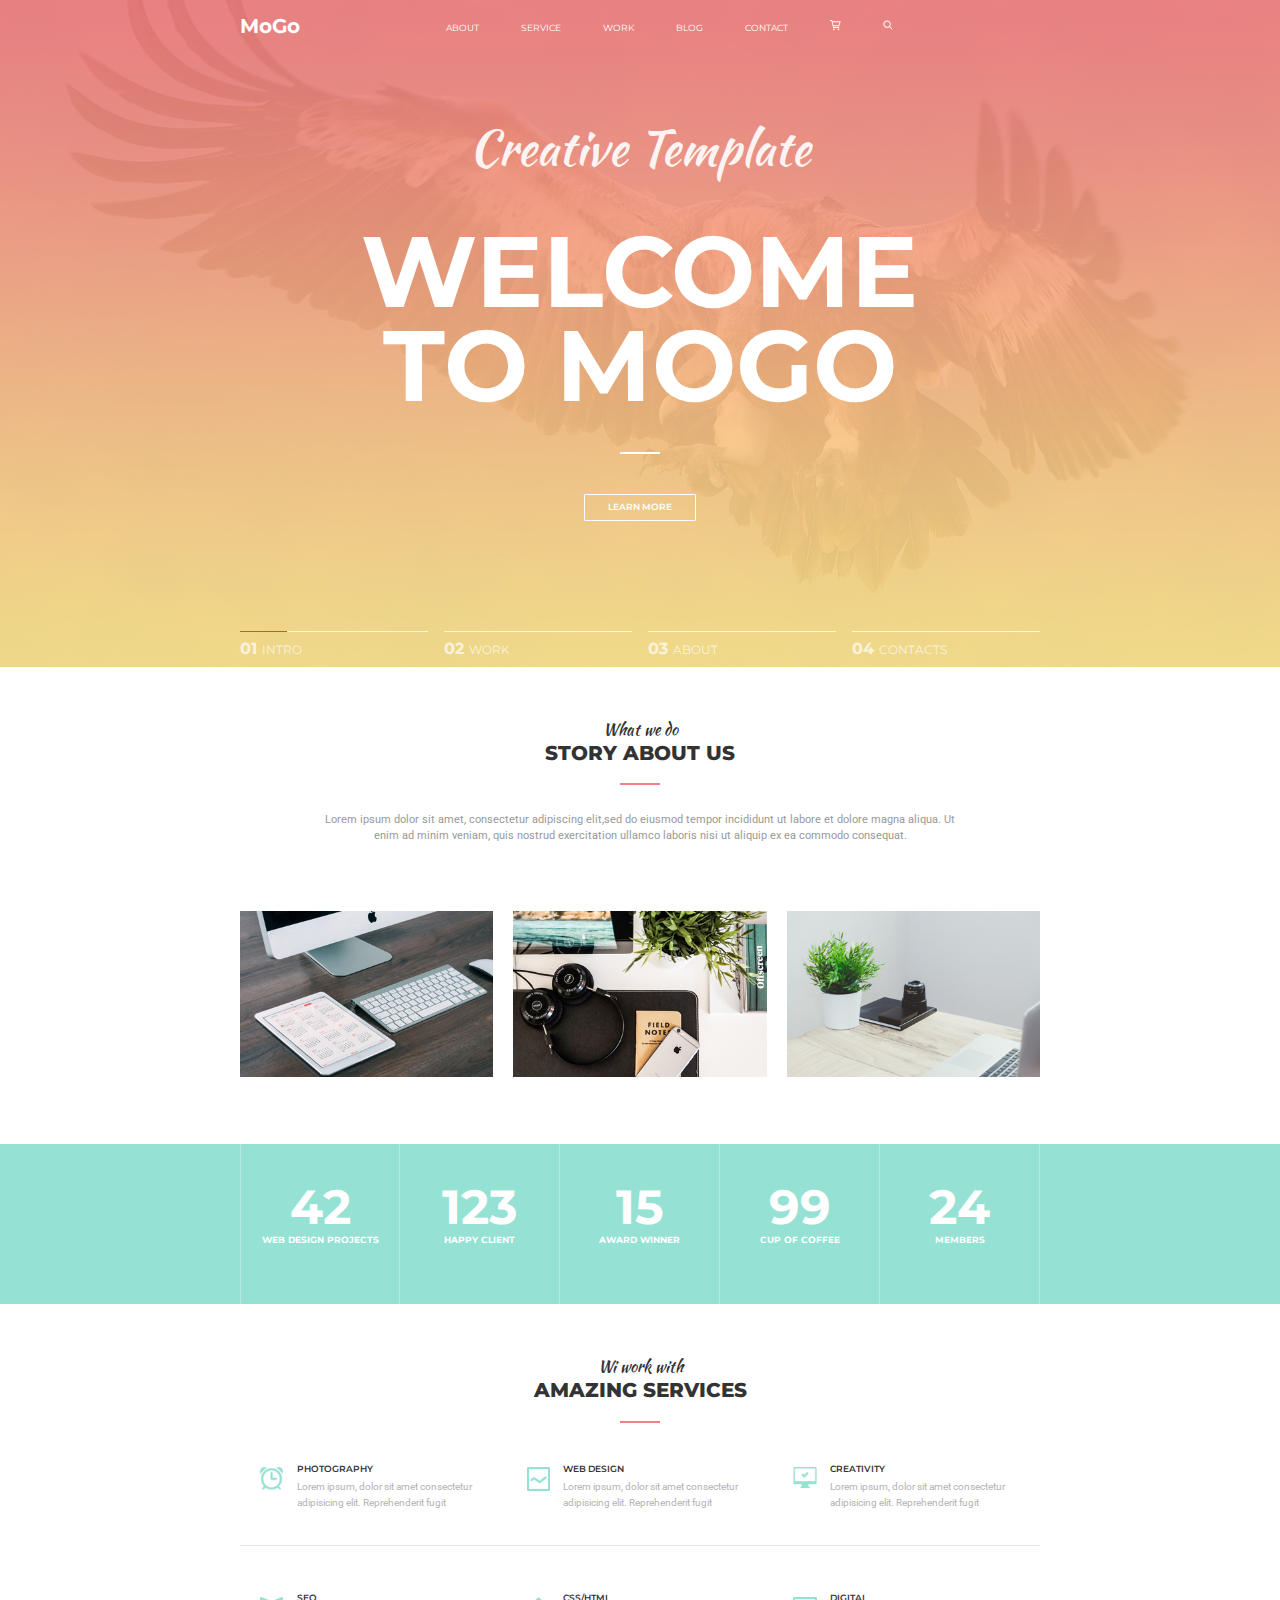
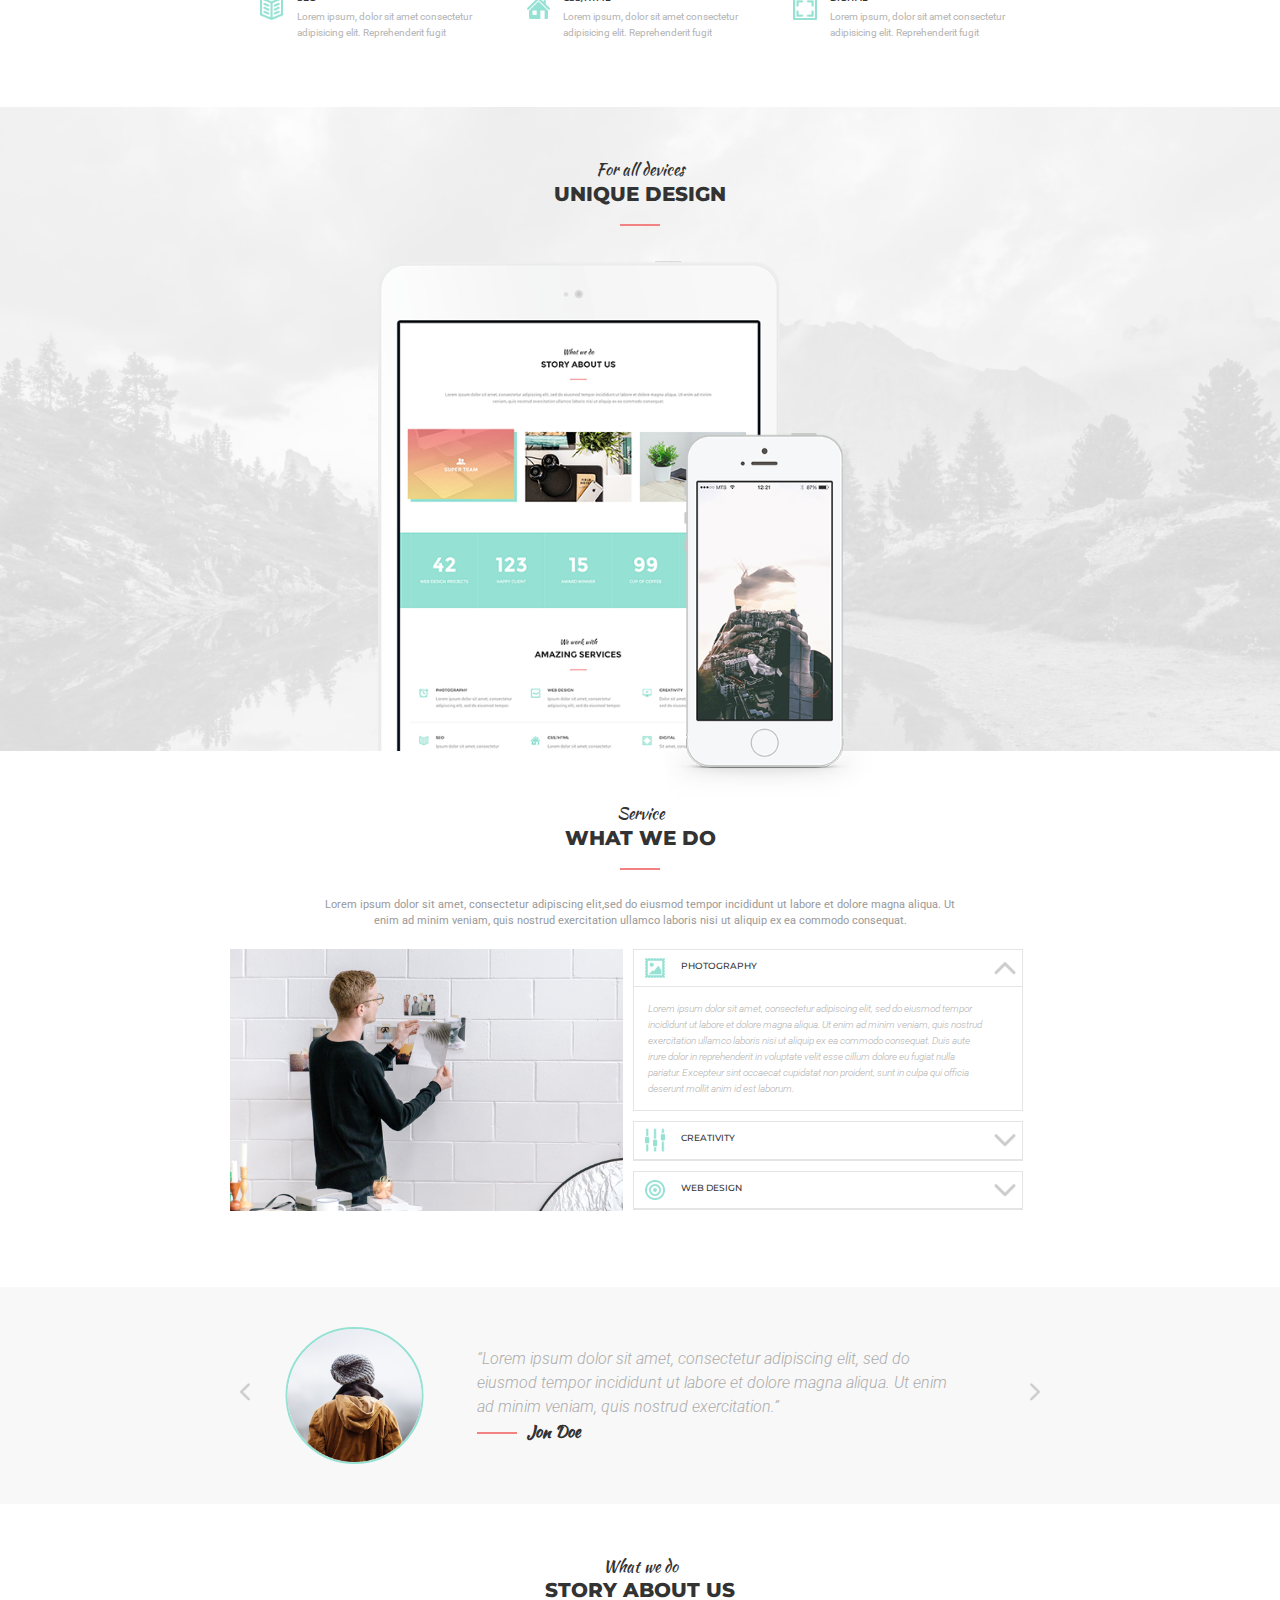
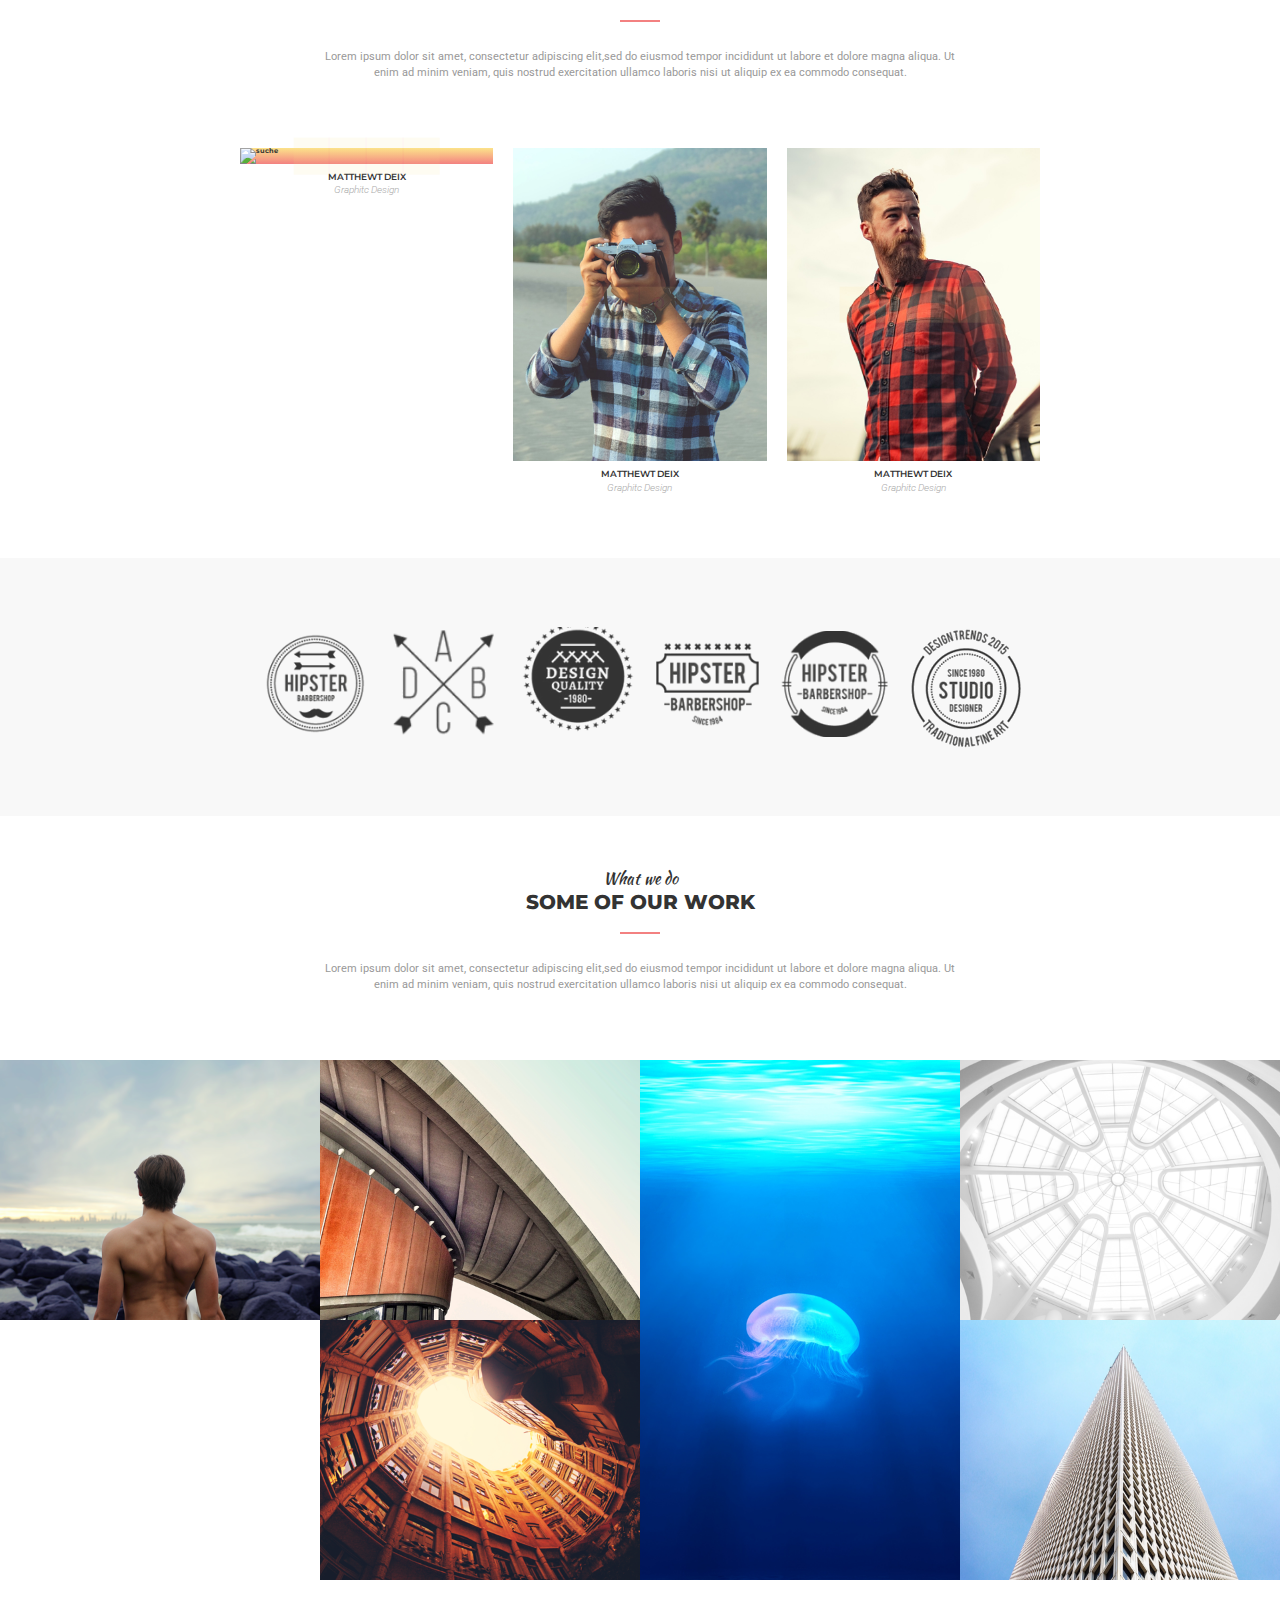
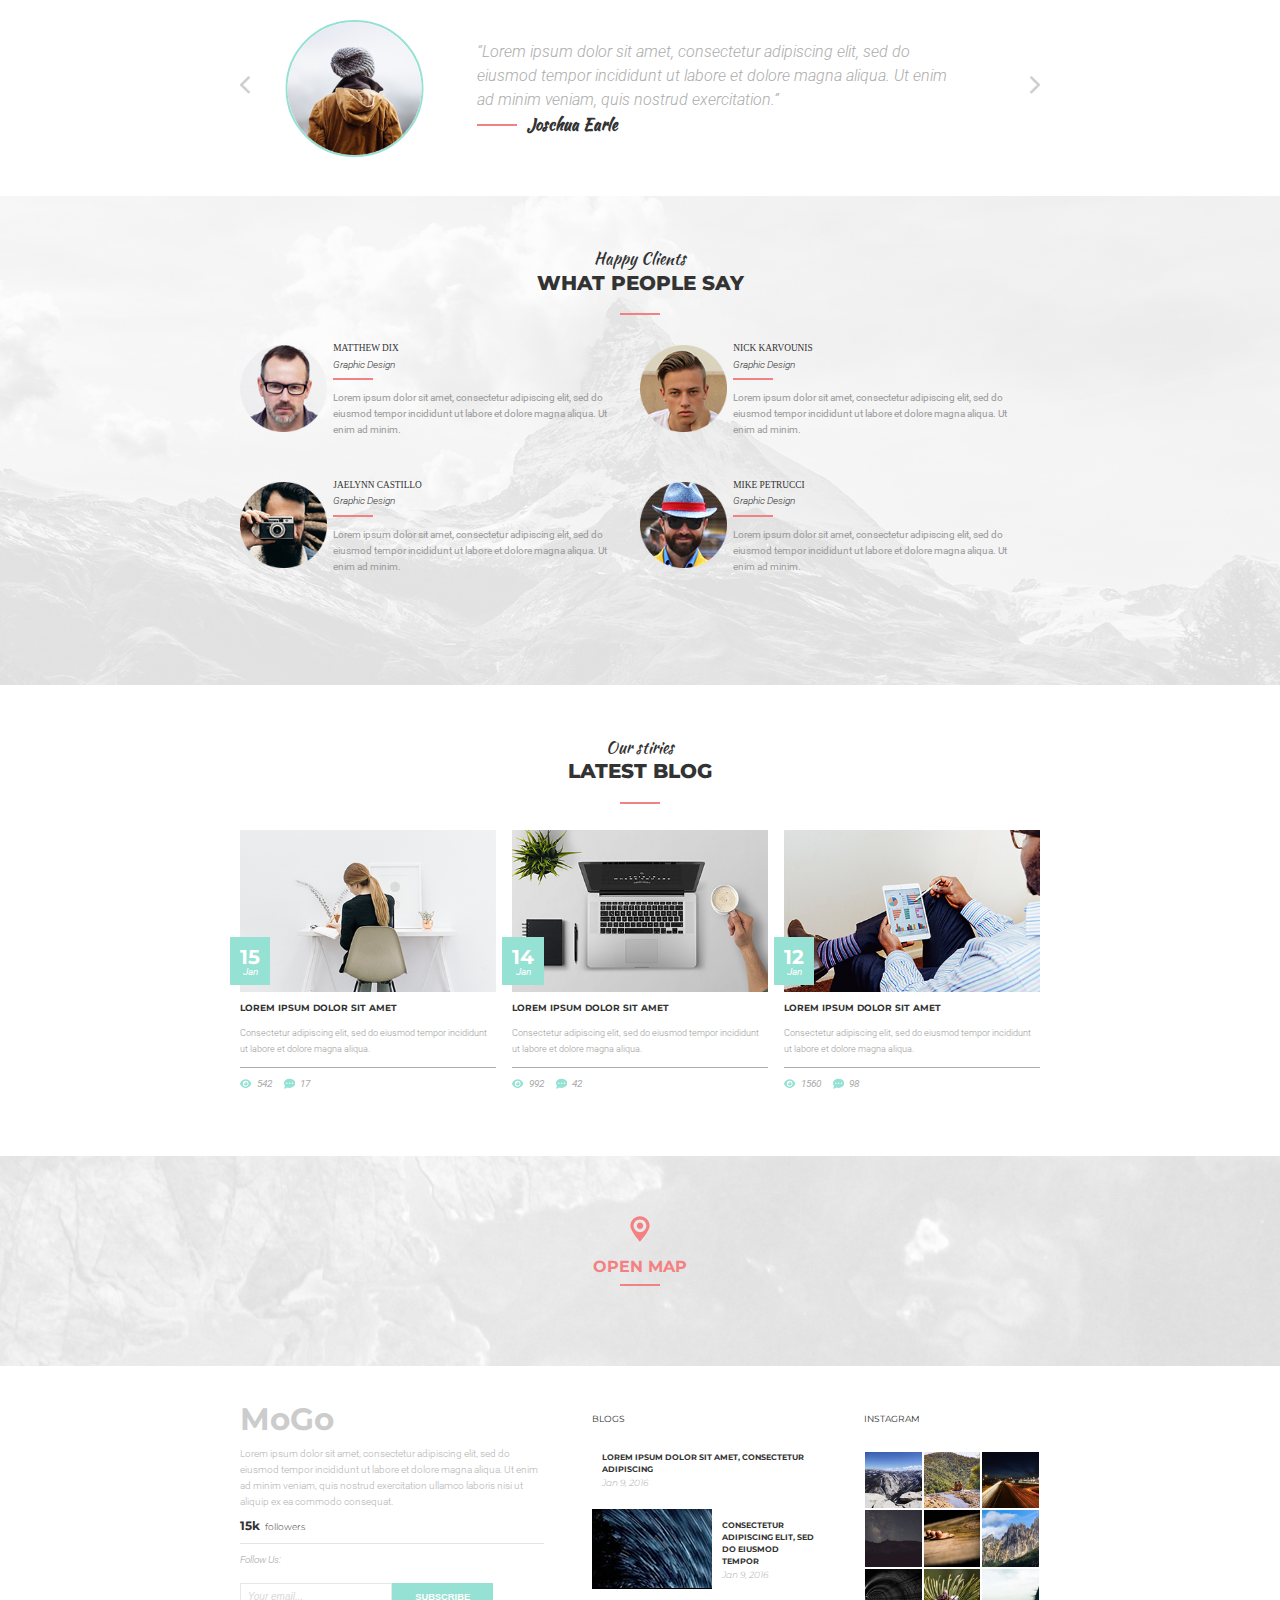
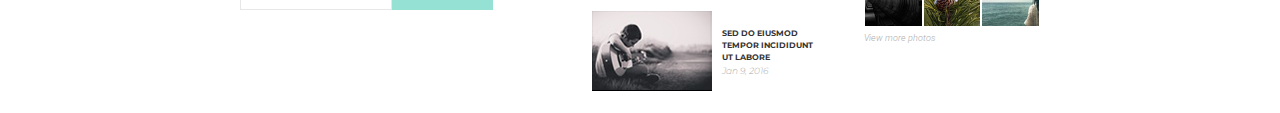
==== commit e234b866: "Update index.html" ====
--- a/index.html
+++ b/index.html
@@ -4,7 +4,7 @@
     <meta charset="UTF-8">
     <meta http-equiv="X-UA-Compatible" content="IE=edge"> 
     <meta name="viewport" content="width=device-width, initial-scale=1.0">
-    <link rel="stylesheet" href="../MoGo/css/style.css">
+    <link rel="stylesheet" href="css/style.css">
     <link href="https://fonts.googleapis.com/css?family=Montserrat:100,200,300,regular,500,600,700,800,900,100italic,200italic,300italic,italic,500italic,600italic,700italic,800italic,900italic" rel="stylesheet" />
     <link href="https://fonts.googleapis.com/css?family=Kaushan+Script:regular" rel="stylesheet" />
     <link href="https://fonts.googleapis.com/css?family=Roboto:100,100italic,300,300italic,regular,italic,500,500italic,700,700italic,900,900italic" rel="stylesheet" />
@@ -102,11 +102,11 @@
                      <div class="features__item">
                         <div class="features__block"> 
                          <div class="features__img">
-                             <img src="../MoGo/img/story_about_as/Layer 44.png" alt="suche">
+                             <img src="img/story_about_as/Layer 44.png" alt="suche">
                           </div>
                           <div class="features__user">
                              <div class="features__user-img">
-                                 <img src="../MoGo/img/story_about_as/USERS.png" alt="">
+                                 <img src="img/story_about_as/USERS.png" alt="">
                              </div>
                              <div class="features__user-text">Super Team</div>
                           </div>
@@ -117,11 +117,11 @@
                      <div class="features__item">
                         <div class="features__block">
                            <div class="features__img">
-                             <img src="../MoGo/img/story_about_as/Layer 39.png" alt="">
+                             <img src="img/story_about_as/Layer 39.png" alt="">
                              </div>
                             <div class="features__user">
                              <div class="features__user-img">
-                                 <img src="../MoGo/img/story_about_as/USERS.png" alt="">
+                                 <img src="img/story_about_as/USERS.png" alt="">
                              </div>
                              <div class="features__user-text">Super Team</div>
                            </div>
@@ -132,11 +132,11 @@
                      <div class="features__item">
                         <div class="features__block"> 
                          <div class="features__img">
-                             <img src="../MoGo/img/story_about_as/Layer 41.png" alt="">
+                             <img src="img/story_about_as/Layer 41.png" alt="">
                           </div>
                           <div class="features__user">
                              <div class="features__user-img">
-                                 <img src="../MoGo/img/story_about_as/USERS.png" alt="">
+                                 <img src="img/story_about_as/USERS.png" alt="">
                              </div>
                              <div class="features__user-text">Super Team</div>
                           </div>
@@ -186,17 +186,17 @@
 
                 <div class="services">
                     <div class="services__item">
-                        <div class="services__icon"><img src="../MoGo/img/service/ALARM.png" alt=""></div>
+                        <div class="services__icon"><img src="img/service/ALARM.png" alt=""></div>
                         <div class="services__title">photography</div>
                         <div class="services__text">Lorem ipsum, dolor sit amet consectetur adipisicing elit. Reprehenderit fugit</div>
                     </div>
                     <div class="services__item">
-                        <div class="services__icon"><img src="../MoGo/img/service/LINE GRAPH.png" alt=""></div>
+                        <div class="services__icon"><img src="img/service/LINE GRAPH.png" alt=""></div>
                         <div class="services__title">web design</div>
                         <div class="services__text">Lorem ipsum, dolor sit amet consectetur adipisicing elit. Reprehenderit fugit</div>
                     </div>
                     <div class="services__item">
-                        <div class="services__icon"><img src="../MoGo/img/service/COMPUTER _ OK.png" alt=""></div>
+                        <div class="services__icon"><img src="img/service/COMPUTER _ OK.png" alt=""></div>
                         <div class="services__title">Creativity</div>
                         <div class="services__text">Lorem ipsum, dolor sit amet consectetur adipisicing elit. Reprehenderit fugit</div>
                     </div>
@@ -206,17 +206,17 @@
            
                 <div class="services">
                     <div class="services__item">
-                        <div class="services__icon"><img src="../MoGo/img/service/BOOK 2.png" alt=""></div>
+                        <div class="services__icon"><img src="img/service/BOOK 2.png" alt=""></div>
                         <div class="services__title">seo</div>
                         <div class="services__text">Lorem ipsum, dolor sit amet consectetur adipisicing elit. Reprehenderit fugit</div>
                     </div>
                     <div class="services__item">
-                        <div class="services__icon"><img src="../MoGo/img/service/HOME.png" alt=""></div>
+                        <div class="services__icon"><img src="img/service/HOME.png" alt=""></div>
                         <div class="services__title">css/html</div>
                         <div class="services__text">Lorem ipsum, dolor sit amet consectetur adipisicing elit. Reprehenderit fugit</div>
                     </div>
                     <div class="services__item">
-                        <div class="services__icon"><img src="../MoGo/img/service/IMAGE.png" alt=""></div>
+                        <div class="services__icon"><img src="img/service/IMAGE.png" alt=""></div>
                         <div class="services__title">digital</div>
                         <div class="services__text">Lorem ipsum, dolor sit amet consectetur adipisicing elit. Reprehenderit fugit</div>
                     </div>
@@ -233,8 +233,8 @@
                 <div class="default__body-title">Unique design</div>
             </div>  
             <div class="device">
-                <img src="../MoGo/img/feauture/display bg 768x1024.png" alt="" class="device__img">
-                 <img src="../MoGo/img/feauture/White.png" alt="" class="device__img device-iphone">
+                <img src="img/feauture/display bg 768x1024.png" alt="" class="device__img">
+                 <img src="img/feauture/White.png" alt="" class="device__img device-iphone">
             </div>
 
         </div>
@@ -255,16 +255,16 @@
             
                 <div class="design">
                     <div class="design__item-1">
-                        <img src="../MoGo/img/service2/Layer 43.png" alt="" class="design-img">
+                        <img src="img/service2/Layer 43.png" alt="" class="design-img">
                     </div><!-- design__item1 -->
 
                     <div class="design__item">
                          <div class="bio">
                              <div class="bio__item active">
                                  <div class="bio__top">
-                                      <img src="../MoGo/img/service2/PICTURE.png" alt="" class="bio__img">
+                                      <img src="img/service2/PICTURE.png" alt="" class="bio__img">
                                       <div class="bio__title">photography</div>
-                                      <img src="../MoGo/img/service2/ARROW _ DOWN_UP.png" alt="" class="bio__end">
+                                      <img src="img/service2/ARROW _ DOWN_UP.png" alt="" class="bio__end">
                                  </div><!-- bio__top -->
 
                                  <div class="bio__text">
@@ -275,9 +275,9 @@
                              
                              <div class="bio__item">
                                 <div class="bio__top">
-                                     <img src="../MoGo/img/service2/EQUALIZER.png" alt="" class="bio__img">
+                                     <img src="img/service2/EQUALIZER.png" alt="" class="bio__img">
                                      <div class="bio__title">creativity</div>
-                                     <img src="../MoGo/img/service2/ARROW _ DOWN.png" alt="" class="bio__end">
+                                     <img src="img/service2/ARROW _ DOWN.png" alt="" class="bio__end">
                                 </div><!-- bio__top -->
 
                                 <div class="bio__text">
@@ -288,9 +288,9 @@
 
                             <div class="bio__item">
                                 <div class="bio__top">
-                                     <img src="../MoGo/img/service2/BULLSEYE.png" alt="" class="bio__img">
+                                     <img src="img/service2/BULLSEYE.png" alt="" class="bio__img">
                                      <div class="bio__title">web design</div>
-                                     <img src="../MoGo/img/service2/ARROW _ DOWN.png" alt="" class="bio__end">
+                                     <img src="img/service2/ARROW _ DOWN.png" alt="" class="bio__end">
                                 </div><!-- bio__top -->
 
                                 <div class="bio__text">
@@ -311,11 +311,11 @@
     <div class="default default-gray">
          <div class="container">
               <div class="reviews">
-                <a href="#" class="reviews__btn-left"><img src="../MoGo/img/quote/ARROW _ DOWN_left.png" alt=""></a>
-                <a href="#" class="reviews__btn-right"><img src="../MoGo/img/quote/ARROW _ DOWN_richt.png" alt=""></a>
+                <a href="#" class="reviews__btn-left"><img src="img/quote/ARROW _ DOWN_left.png" alt=""></a>
+                <a href="#" class="reviews__btn-right"><img src="img/quote/ARROW _ DOWN_richt.png" alt=""></a>
                      <div class="reviews__item"> 
                          <div class="reviews__img">
-                         <img src="../MoGo/img/quote/Layer 36.png" alt="">
+                         <img src="img/quote/Layer 36.png" alt="">
                          </div>
                          <div class="reviews__content">
                              <div class="reviews__text"> 
@@ -378,7 +378,7 @@
                  <div class="features__item mitte">
                      <div class="features__block"> 
                          <div class="features__img">
-                        <img src="../MoGo/img/our team/Rectangle 15.jpg" alt="suche">
+                        <img src="img/our team/Rectangle 15.jpg" alt="suche">
                              </div>
                                  <div class="features__social">
                                      <div class="features__social-item">
@@ -409,7 +409,7 @@
                          <div class="features__item">
                              <div class="features__block"> 
                                 <div class="features__img">
-                                     <img src="../MoGo/img/our team/Layer 18.jpg" alt="suche">
+                                     <img src="img/our team/Layer 18.jpg" alt="suche">
                                 </div>
                                      <div class="features__social">
                                         <div class="features__social-item">
@@ -444,22 +444,22 @@
         <div class="container">
             <div class="brand__row">
                 <div class="brand-item">
-                    <img src="../MoGo/img/brend/MoGo_FREE_Template_by_Laaqiq_06.gif" alt="">
+                    <img src="img/brend/MoGo_FREE_Template_by_Laaqiq_06.gif" alt="">
                 </div>
                 <div class="brand-item">
-                    <img src="../MoGo/img/brend/MoGo_FREE_Template_by_Laaqiq_08.gif" alt="">
+                    <img src="img/brend/MoGo_FREE_Template_by_Laaqiq_08.gif" alt="">
                 </div>
                 <div class="brand-item">
-                    <img src="../MoGo/img/brend/MoGo_FREE_Template_by_Laaqiq_10.gif" alt="">
+                    <img src="img/brend/MoGo_FREE_Template_by_Laaqiq_10.gif" alt="">
                 </div>
                 <div class="brand-item">
-                    <img src="../MoGo/img/brend/MoGo_FREE_Template_by_Laaqiq_12.gif" alt="">
+                    <img src="img/brend/MoGo_FREE_Template_by_Laaqiq_12.gif" alt="">
                 </div>
                 <div class="brand-item">
-                    <img src="../MoGo/img/brend/MoGo_FREE_Template_by_Laaqiq_14.gif" alt="">
+                    <img src="img/brend/MoGo_FREE_Template_by_Laaqiq_14.gif" alt="">
                 </div>
                 <div class="brand-item">
-                    <img src="../MoGo/img/brend/MoGo_FREE_Template_by_Laaqiq_03.png" alt="">
+                    <img src="img/brend/MoGo_FREE_Template_by_Laaqiq_03.png" alt="">
                 </div>
             </div>
         </div>
@@ -483,10 +483,10 @@
         <div class="work">
             <div class="work__column">
                 <div class="work__item">
-                     <img src="../MoGo/img/work/Layer 26.png" alt="">
+                     <img src="img/work/Layer 26.png" alt="">
                  
                        <div class="work__content">
-                           <div class="work__content-img"><img src="../MoGo/img/work/PICTURE.png" alt=""></div>
+                           <div class="work__content-img"><img src="img/work/PICTURE.png" alt=""></div>
                            <div class="work__content-title">creatively designed</div>
                            <div class="work__content-text">Loren ipsum dolor sit</div>
                        </div>
@@ -495,7 +495,7 @@
                     <img src="../MoGo/img/work/Layer 35.png" alt="">
                 
                       <div class="work__content">
-                          <div class="work__content-img"><img src="../MoGo/img/work/PICTURE.png" alt=""></div>
+                          <div class="work__content-img"><img src="img/work/PICTURE.png" alt=""></div>
                           <div class="work__content-title">creatively designed</div>
                           <div class="work__content-text">Loren ipsum dolor sit</div>
                       </div>
@@ -503,19 +503,19 @@
             </div>
             <div class="work__column">
                 <div class="work__item">
-                    <img src="../MoGo/img/work/Layer 33.png" alt="">
+                    <img src="img/work/Layer 33.png" alt="">
                 
                       <div class="work__content">
-                          <div class="work__content-img"><img src="../MoGo/img/work/PICTURE.png" alt=""></div>
+                          <div class="work__content-img"><img src="img/work/PICTURE.png" alt=""></div>
                           <div class="work__content-title">creatively designed</div>
                           <div class="work__content-text">Loren ipsum dolor sit</div>
                       </div>
                 </div>
                 <div class="work__item">
-                   <img src="../MoGo/img/work/Layer 29.png" alt="">
+                   <img src="img/work/Layer 29.png" alt="">
                
                      <div class="work__content">
-                         <div class="work__content-img"><img src="../MoGo/img/work/PICTURE.png" alt=""></div>
+                         <div class="work__content-img"><img src="img/work/PICTURE.png" alt=""></div>
                          <div class="work__content-title">creatively designed</div>
                          <div class="work__content-text">Loren ipsum dolor sit</div>
                      </div>
@@ -523,10 +523,10 @@
             </div>
             <div class="work__column">
                 <div class="work__item">
-                    <img src="../MoGo/img/work/Layer 34.png" alt="">
+                    <img src="img/work/Layer 34.png" alt="">
                 
                       <div class="work__content">
-                          <div class="work__content-img"><img src="../MoGo/img/work/PICTURE.png" alt=""></div>
+                          <div class="work__content-img"><img src="img/work/PICTURE.png" alt=""></div>
                           <div class="work__content-title">creatively designed</div>
                           <div class="work__content-text">Loren ipsum dolor sit</div>
                       </div>
@@ -534,19 +534,19 @@
             </div>
             <div class="work__column">
                 <div class="work__item">
-                    <img src="../MoGo/img/work/Layer 31.png" alt="">
+                    <img src="img/work/Layer 31.png" alt="">
                 
                       <div class="work__content">
-                          <div class="work__content-img"><img src="../MoGo/img/work/PICTURE.png" alt=""></div>
+                          <div class="work__content-img"><img src="img/work/PICTURE.png" alt=""></div>
                           <div class="work__content-title">creatively designed</div>
                           <div class="work__content-text">Loren ipsum dolor sit</div>
                       </div>
                 </div>
                 <div class="work__item">
-                   <img src="../MoGo/img/work/Layer 32.png" alt="">
+                   <img src="img/work/Layer 32.png" alt="">
                
                      <div class="work__content">
-                         <div class="work__content-img"><img src="../MoGo/img/work/PICTURE.png" alt=""></div>
+                         <div class="work__content-img"><img src="img/work/PICTURE.png" alt=""></div>
                          <div class="work__content-title">creatively designed</div>
                          <div class="work__content-text">Loren ipsum dolor sit</div>
                      </div>
@@ -559,11 +559,11 @@
 <div class="default default-white">
     <div class="container">
          <div class="reviews">
-           <a href="#" class="reviews__btn-left"><img src="../MoGo/img/quote/ARROW _ DOWN_left.png" alt=""></a>
-           <a href="#" class="reviews__btn-right"><img src="../MoGo/img/quote/ARROW _ DOWN_richt.png" alt=""></a>
+           <a href="#" class="reviews__btn-left"><img src="img/quote/ARROW _ DOWN_left.png" alt=""></a>
+           <a href="#" class="reviews__btn-right"><img src="img/quote/ARROW _ DOWN_richt.png" alt=""></a>
                 <div class="reviews__item"> 
                     <div class="reviews__img">
-                    <img src="../MoGo/img/quote/Layer 36.png" alt="">
+                    <img src="img/quote/Layer 36.png" alt="">
                     </div>
                     <div class="reviews__content">
                         <div class="reviews__text"> 
@@ -587,7 +587,7 @@
         
             <div class="people">
                 <div class="people__item">
-                    <img class="people__img" src="../MoGo/img/WhatPeopleSay/people1.png" alt="">
+                    <img class="people__img" src="img/WhatPeopleSay/people1.png" alt="">
                          <div class="people__content">
                              <div class="people__content-name">
                                 Matthew Dix
@@ -602,7 +602,7 @@
                          </div>
                 </div>
                 <div class="people__item">
-                    <img class="people__img" src="../MoGo/img/WhatPeopleSay/people2.png" alt="">
+                    <img class="people__img" src="img/WhatPeopleSay/people2.png" alt="">
                     <div class="people__content">
                         <div class="people__content-name">
                             Nick Karvounis
@@ -617,7 +617,7 @@
                     </div>
                 </div>
                 <div class="people__item">
-                    <img class="people__img" src="../MoGo/img/WhatPeopleSay/people3.png" alt="">
+                    <img class="people__img" src="img/WhatPeopleSay/people3.png" alt="">
                     <div class="people__content">
                         <div class="people__content-name">
                             Jaelynn Castillo 
@@ -632,7 +632,7 @@
                     </div>
                 </div>
                 <div class="people__item">
-                    <img class="people__img" src="../MoGo/img/WhatPeopleSay/people4.png" alt="">
+                    <img class="people__img" src="img/WhatPeopleSay/people4.png" alt="">
                     <div class="people__content">
                         <div class="people__content-name">
                             Mike Petrucci
@@ -662,7 +662,7 @@
         <div class="blog">
             <div class="blog__item">
                 <div class="blog__item-photo">
-                    <img src="../MoGo/img/blog/blog1.jpg" alt="">
+                    <img src="img/blog/blog1.jpg" alt="">
                     <div class="blog__date">
                         <div class="date-num">15</div>
                         <div class="date-moon">Jan</div>
@@ -687,7 +687,7 @@
             </div>
             <div class="blog__item">
                 <div class="blog__item-photo">
-                    <img src="../MoGo/img/blog/blog2.jpg" alt="">
+                    <img src="img/blog/blog2.jpg" alt="">
                     <div class="blog__date">
                         <div class="date-num">14</div>
                         <div class="date-moon">Jan</div>
@@ -711,7 +711,7 @@
             </div>
             <div class="blog__item">
                 <div class="blog__item-photo">
-                    <img src="../MoGo/img/blog/blog3.jpg" alt="">
+                    <img src="img/blog/blog3.jpg" alt="">
                     <div class="blog__date">
                         <div class="date-num">12</div>
                         <div class="date-moon">Jan</div>
@@ -818,7 +818,7 @@
                         </div>
                     </div>
                     <div class="footer__blog-item">
-                        <img src="../MoGo/img/footer/blog2.png" alt="">
+                        <img src="img/footer/blog2.png" alt="">
                         <div class="footer__content">
                             <div class="footer__content-text">
                                 Consectetur adipiscing elit, 
@@ -830,7 +830,7 @@
                         </div>
                     </div>
                     <div class="footer__blog-item">
-                        <img src="../MoGo/img/footer/blog3.png" alt="">
+                        <img src="img/footer/blog3.png" alt="">
                         <div class="footer__content">
                             <div class="footer__content-text">
                                 sed do eiusmod tempor 
@@ -849,31 +849,31 @@
                 </div>
                 <div class="footer__instagram-works">
                         <div class="footer__instagram-item">
-                        <img src="../MoGo/img/footer/inst1.png" alt="">
+                        <img src="img/footer/inst1.png" alt="">
                         </div>
                         <div class="footer__instagram-item">
-                            <img src="../MoGo/img/footer/inst2.png" alt="">
+                            <img src="img/footer/inst2.png" alt="">
                         </div>
                         <div class="footer__instagram-item">
-                            <img src="../MoGo/img/footer/inst3.png" alt="">
+                            <img src="img/footer/inst3.png" alt="">
                         </div>
                         <div class="footer__instagram-item">
-                            <img src="../MoGo/img/footer/inst4.png" alt="">
+                            <img src="img/footer/inst4.png" alt="">
                         </div>
                         <div class="footer__instagram-item">
-                            <img src="../MoGo/img/footer/inst5.png" alt="">
+                            <img src="img/footer/inst5.png" alt="">
                         </div>
                         <div class="footer__instagram-item">
-                            <img src="../MoGo/img/footer/inst6.png" alt="">
+                            <img src="img/footer/inst6.png" alt="">
                         </div>
                         <div class="footer__instagram-item">
-                            <img src="../MoGo/img/footer/inst7.png" alt="">
+                            <img src="img/footer/inst7.png" alt="">
                         </div>
                         <div class="footer__instagram-item">
-                            <img src="../MoGo/img/footer/inst8.png" alt="">
+                            <img src="img/footer/inst8.png" alt="">
                         </div>
                         <div class="footer__instagram-item">
-                            <img src="../MoGo/img/footer/inst9.png" alt="">
+                            <img src="img/footer/inst9.png" alt="">
                         </div>
                      
                 </div>
@@ -895,4 +895,4 @@
 </body>
      
 </html>
- + 
--- a/css/style.css
+++ b/css/style.css
@@ -0,0 +1,1644 @@
+
+*  {
+  padding: 0;
+  margin: 0;
+  border: 0;
+} 
+
+*,
+*::before,
+*::after {
+   -webkit-box-sizing: border-box; 
+          box-sizing: border-box;
+          margin: 0;
+          padding: 0;
+}
+
+h1, h2, h3, h4, h5, h6 {
+  margin: 0px;
+}
+
+:focus, :active {
+  outline: none;
+}
+
+a:focus, a:active {
+  outline: none;
+}
+
+nav, footer, header, aside {
+  display: block;
+}
+
+html, body {
+  height: 100%;
+  width: 100%;
+  line-height: 1rem;
+  margin: 0;
+  font-size: calc(100vw/1920*10);
+}
+
+@media(max-width:500px) {
+  body.default__body-text {
+    
+    font-size: 3rem;
+    font-weight: 600;
+    
+    line-height: 2.4rem;
+   }
+ }
+ 
+@media(max-width:1024px) {
+  html, body {
+    font-size: calc(100vw/1080*10);
+ }
+ 
+}
+
+@media(max-width:500px) {
+  html, body {
+    font-size: calc(100vw/880*10);
+ }
+ }
+ 
+/*
+input {
+  display: none;
+}
+*/
+ 
+button {
+  cursor: pointer;
+}
+ 
+a, a:visited {
+  text-decoration: none;
+}
+
+a:hover {
+text-decoration: none;
+}
+
+ul, li {
+list-style: none;
+}
+
+a.header__nav-link {
+  text-decoration: none;
+}
+
+img {
+  vertical-align: top;
+} 
+  
+body{
+  margin: 0 auto;
+  font-weight: 700;
+  font-family:'Montserrat';
+  color: #333333;
+  }
+  .header {
+  position: absolute;
+  top: 0;
+  left: 0;
+  right: 0;
+  z-index:2000;
+ }
+.container {
+ max-width: 123rem;
+ padding: 0 1.5rem;
+ margin: 0 auto;
+ width: 100%;
+}
+.header__row {
+ display: flex;
+ justify-content: space-between;
+ align-items: center;
+ padding-top: 3rem;
+}
+.header__title {
+ font-size: 3rem;
+ color: #ffffff;
+}
+.header__nav {
+ text-transform: uppercase;
+ }
+.header__nav-link {
+ margin-left: 6rem;
+ font-size: 1.4rem;
+ color: #ffffff;
+ font-weight: 400;
+ position: relative;
+}
+.header__nav-link::before{
+ content: '';
+ display: block;
+ background-color: #fce38a;
+ opacity: 0;
+ width: 0%;
+ height: 0.2rem;
+ transition:all .3s linear;
+ position: absolute;
+ left: 0;
+ bottom: -0.8rem;
+ z-index: 2;
+}
+ .header__nav-link:first-child{
+ margin: 0;
+ }
+.header__nav-link img{ 
+ margin-left: -1.5rem;
+ }
+.header__nav-link:hover{
+ color: #fce38a;
+  }
+  .header__nav-link:hover.header__nav-link::before{
+ opacity: 1;
+ width: 100%;
+  }
+
+  .header__nav-svg{
+    display:inline-block;
+    fill: #ffffff;
+    width: 1.6rem;
+    height: 1.6rem;
+ }
+
+  .header__nav-svg:hover{
+    fill:  #fce38a;
+  }
+
+  @media(max-width:988px) {
+     
+   
+  .burger{
+    display: flex;
+    position: relative;
+    z-index: 25;
+    align-items: center;
+    justify-content: flex-end;
+    width: 30px;
+    height: 14px;
+
+  }
+
+  .burger span{
+    height: 0.3rem;
+    width: 77%;
+    transform: scale(1);
+    background-color: #ffffff;
+  }
+
+  .burger::before, .burger::after{
+    content: '';
+    position: absolute;
+    height: 0.3rem;
+    width: 100%;
+    background-color: #ffffff;
+    transition: all 0.3s linear;
+  }
+ 
+  .burger::before{ top: 0;}
+  .burger::after{bottom: 0;}
+  
+  .burger.active span{
+    transform: scale(0);
+  }
+  .burger.active::before{
+    top: 50%;
+    transform: rotate(-45deg) translate(0,-50%);
+  }
+  .burger.active::after{
+    bottom: 50%;
+    transform: rotate(45deg) translate(0,50%);
+  }
+
+}
+ /*------------Banner-------------------------*/
+ .banner {
+  color: #ffffff;
+  background:url(../img/banner/Layer\ 15.png) no-repeat center; 
+  background-size: cover;
+  height:100rem;
+  width: 100%;
+  display: grid;
+  place-items:center ;
+  position: relative;
+  }
+ 
+.banner__row {
+  text-align: center;
+  margin: 0 auto;
+  max-width: 84.5rem;
+  width: 100%;
+ }
+.banner__subtitle {
+  font-family: 'Kaushan Script';
+  font-size: 7.2rem;
+  font-weight: 400;
+  margin-bottom: 11rem;
+  opacity: 0.9;
+}
+.banner__tittle {
+  text-transform: uppercase;
+  font-size: 15rem;
+  line-height:14rem;
+ }
+
+ @media(max-width:500px) {
+   .banner__tittle {
+    font-size: 11rem;
+    line-height: 12rem;
+ }
+  .banner__subtitle{
+    margin-bottom: 7rem;
+  }
+    .banner__row{
+       margin: 0 -2.5rem;
+       padding: 0 2.5rem;
+    }
+ }
+.banner__tittle::after{ 
+  content: '';
+  display: block;
+  background-color: #ffffff;
+  width: 6rem;
+  height: 0.3rem;
+  margin: 6rem auto;
+ }
+.banner__link {
+  display: inline-block;
+  padding: 1.4rem 3.4rem;
+  border: 0.2rem #ffffff solid;
+  background-color: transparent;
+  border-radius: 4%;
+  text-transform: uppercase;
+  color: #ffffff;
+  font-size: 1.4rem;
+  font-weight: 600;
+  transition: all .8s linear;
+}
+.banner__link:hover{
+  border-color: #333333;
+  color: #333333;
+  
+}
+.banner__slider {
+  position: absolute;
+  bottom: 0;
+  left: 0;
+  right: 0;
+  z-index: 20;
+  width: 100%;
+}
+.banner__slider-row {
+  display: flex;
+  justify-content: space-between;
+    
+}
+.banner__sleder-item {
+  width: 23.5%;
+  text-transform: uppercase;
+  font-size: 2.4rem;
+  padding: 2rem 0 2rem;
+  border-top: 0.2rem solid white;
+  position: relative;
+}
+.banner__sleder-item span{
+  font-weight: 400;
+  font-size: 1.8rem;
+}
+
+.banner__sleder-item:first-child:before{
+  content: '';
+  display: block;
+  background-color: #e90a0a;
+  width: 7rem;
+  height: 0.2rem;
+  position: absolute;
+  top:-0.2rem;
+  left: 0;
+ }
+
+ .banner__sleder-item:not(first-child){
+  opacity: 0.7;
+ }
+
+ /*-------------STORY ABOUT US------------*/
+.default {
+ padding-top: 9rem;
+ padding-bottom: 10rem;  
+}
+ 
+.default__body {
+  text-align: center; 
+  margin: 0 auto;
+  max-width: 94.5rem;
+ }
+
+.default__body-subtitle {
+  
+  font-family:'Kaushan Script';
+  font-size: 2.4rem;
+  font-weight: 400;
+  color: #333333;
+  margin-bottom: 2.5rem;
+}
+.default__body-title {
+  font-family:'Montserrat' ;
+  font-size: 3rem;
+  color: #333333;
+  text-transform: uppercase;
+  font-weight: 800;
+}
+.default__body-text {
+  text-align: center;
+  
+  font-family: 'Roboto';
+  font-size: 1.6rem;
+  font-weight: 400;
+  color: #999999;
+  line-height: 2.4rem;
+ }
+ @media(max-width:800px) {
+   .default__body-text {
+    height: auto;
+    max-width: 100%;
+    font-size: 2.2rem;
+   }
+ }
+
+ .default__body-title::after{
+  content: '';
+  display: block;
+  background-color:  #f38181;
+  width: 6rem;
+  margin: 4rem auto;
+  height: 0.3rem;
+ }
+
+ .features__row {
+  display: flex;
+  justify-content: space-between;
+  flex-wrap: wrap;
+  padding-top: 10rem; 
+
+  margin: 0 -1.5rem;
+}
+
+.features__item {
+  width: 33.33333%;
+ 
+  padding: 0 1.5rem;
+  cursor: pointer;
+}
+ 
+
+.features__block{
+  background-color: #95e1d3;
+  position: relative;
+}
+
+.features__img {
+  transition: all .3s linear; 
+  background: linear-gradient( to bottom,#fce38a,#f38181);
+}
+.features__img img{
+  display: block; 
+  width: 100%;
+  height: auto;
+  transition: opacity .3s linear; 
+
+}
+
+ .features__item:hover .features__img{
+  transform: translate3d(-1rem,-1rem,0);
+  
+ }
+ .features__item:hover .features__img img{
+  opacity: .3;
+}
+ 
+.features__user {
+   display: flex;
+   flex-direction: column;
+   align-items: center;
+   position: absolute;
+   top: 50%;
+   left: 50%;
+   z-index: 5;
+   transform: translate(-50%, -50%);
+   opacity: 0;
+
+   transition: opacity .4s linear; 
+}
+
+.features__user-img {
+  margin-bottom: 1rem;
+  transition: all .3s linear; 
+}
+
+.features__user-text {
+  text-transform: uppercase;
+  color: #ffffff;
+  font-size: 1.8rem;
+  transition: all .3s linear; 
+}
+
+.features__item:hover .features__user{
+  opacity: .9;
+}
+
+.features__item:hover .features__user-img{
+  transform: translate3d(-1rem,-1rem,0);
+}
+
+.features__item:hover .features__user-text{
+  transform: translate3d(-1rem,-1rem,0);
+}
+/*---------------------facts--------------*/
+.facts {
+  background-color: #95e1d3;
+ }
+ 
+.facts__row {
+  display: flex;
+  flex-direction: row;
+  flex-wrap: wrap;
+ }
+.facts__item{
+   width: 20%;
+   text-align: center;
+   border-right: 0.1rem solid #b5eae0 ;
+
+}
+.facts-namber {
+  color:#ffffff;
+  font-size: 7.2rem;
+  padding-bottom: 4rem;
+  padding-top: 9rem;
+}
+.facts-text {
+  text-transform: uppercase;
+  color:#ffffff;
+  font-size: 1.4rem;
+  padding-bottom: 9rem;
+}
+
+.facts__item:first-child{
+  border-left: 0.1rem solid #b5eae0;
+}
+@media(max-width:500px) {
+
+  .facts__item{
+   width: 50%;
+   height: auto;
+   border-right: none;
+  }
+  .facts__item:first-child{
+    border: none;
+  }
+  .facts__item:last-child{
+     width: 100%; 
+  }
+  .facts-text{
+    font-size: 1.8rem;
+  }
+}
+
+/*-----------service-------------*/
+  
+.services {
+ display: flex;  
+ padding-top: 2.5rem;
+ flex-wrap: wrap;
+}
+.services__item {
+  width: 33.333333%; 
+
+  position: relative;
+
+  padding-left: 8.5rem;
+  padding-right: 3rem;
+}
+.services__icon{
+  position: absolute;
+  top: 0.2rem;
+  left: 3rem;
+  z-index: 5;
+ 
+}
+
+.services__icon img{
+  max-width:3.5rem;
+  height: auto;
+   
+}
+
+.services__title {
+  text-transform: uppercase;
+  font-family: 'Montserrat';
+  font-size: 1.4rem;
+  font-weight: 600; 
+  color: #333333;
+  margin-bottom: 1rem;
+}
+.services__text {
+   font-family: 'Roboto';
+   font-size: 1.5rem;
+   font-weight: 400;
+   color: #b3b3b3;
+   line-height: 2.4rem;
+}
+.line{
+  display: block;
+  width: 100%;
+  background-color: #e5e5e5;
+  height: 0.1rem;
+  margin: 5rem 0;
+}
+
+@media(max-width:800px) {
+  .services{
+    padding-top: 0;
+  }
+  /*.container{
+     width: 60rem;
+  }*/
+  .services__item {
+    width: 100%; 
+     margin-top: 7rem;
+    
+  }
+  .line{
+    display: none; 
+  }
+  .services__title{
+    font-size: 2.2rem;
+    margin-left: 4rem;
+  }
+
+  .services__text {
+   font-size:2rem;
+   margin-left: 4rem;
+ }
+.services__icon img{
+  max-width:7rem;
+  height: auto;
+  
+ }
+}
+/*--------------Device-------------*/
+.default-device1{
+  background: url(../img/feauture/Rectangle\ 21.png) no-repeat center;
+  background-size: cover;
+  padding-bottom: 0;
+ }
+
+.device {
+  max-width: 600px;
+  width: 100%;
+  margin: 0 auto;
+  position: relative;
+  margin-top: -3.5rem; 
+   
+ }
+  
+
+.device__img {
+ display: block;
+ transition: transform .4s linear;
+ cursor: pointer;
+}
+
+.device__img img{
+  width: 47rem;
+  height: auto;
+  width: 100%;
+}
+
+.device-iphone img{
+  width: 20rem;
+  height: auto;
+  width: 100%;
+}
+
+.device__img:hover{
+  transform: translate3d(-1rem, -1rem, 0);
+}
+
+.device-iphone {
+  position: absolute;
+  right: 0rem;
+  bottom: -7em;
+  z-index: 2;
+}
+ 
+@media (max-width:1280px){
+  .device__img{
+    width: 80%;
+  }
+  .device-iphone{
+  right: 10rem; 
+  width: 35%;
+}
+ }
+
+ @media (max-width:1040px){
+ 
+  .device__img{
+    width: 80%;
+  }
+ 
+  .device-iphone{
+  right: 12rem;
+  bottom: -7rem;
+  width: 40%;
+}
+ }
+ 
+ @media (max-width:800px){
+  .device-iphone{
+  right: 16rem;
+  bottom: -8rem;
+}
+ 
+ }
+ @media (max-width:550px){
+  .device-iphone{
+  right: 11rem;
+  bottom: -6rem;
+ }
+ 
+ }
+
+ @media (max-width:420px){
+  .device__img{
+    /*width: 30%;*/
+  }
+
+  .device-iphone{
+  right: 11rem;
+  bottom: -7rem;
+  /*width: 20%;*/
+}
+ }
+
+/*!-- Service II -->*/
+
+.design {
+  display: flex;
+  margin: 0 -1.5rem; 
+  flex-wrap: wrap;
+
+  margin-top: 3rem;
+}
+
+.design__item {
+  width: 50%;
+  padding: 0 1.5rem;
+ }
+ 
+ @media (max-width:1024px){
+  .design{
+     align-items: center;
+     justify-content:center;
+      
+   }
+  
+   .design__item-1 img{
+     width: 100%;
+     
+   }
+
+  .design-img{
+    max-width: 100%;
+    height: auto;
+    display: block;
+   }
+   
+  .design__item{
+    width: 100%;
+    height: auto; 
+    margin-top: 2rem;
+    margin-bottom: 2rem; 
+   }
+ 
+}
+   .design-img{
+     width: 59rem;
+ }
+ @media (max-width:800px){
+
+.design__item-1{
+  
+  display: none;
+}
+ }
+
+ .bio__item {
+  border: 0.1rem solid #e5e5e5;
+  margin-bottom: 1.5rem;
+}
+
+.bio__top {
+  padding: 2rem 2rem 2.5rem 2rem;
+  position: relative;
+  border-bottom: 0.1rem solid #e5e5e5;
+}
+.bio__img {
+  position: absolute;
+  top: 50%;
+  left: 1.6rem;
+  transform: translateY(-50%);
+  z-index: 1;
+  
+}
+.bio__end{
+  position: absolute;
+  top: 50%;
+  right: 1rem;
+  transform: translateY(-50%);
+  z-index: 2;
+  width: 3.2rem;
+  height: auto;
+}
+
+.bio__img{
+  width: 3rem;
+  height: auto;
+}
+
+.bio__title {
+  text-transform: uppercase;
+  font-weight: 500;
+  color: #333333;
+  position: relative;
+  margin-left: 5rem;
+  font-size: 1.4rem;
+}
+/*
+.bio__title::after{
+  content:url(../img/service2/ARROW\ _\ DOWN.png);
+  position: absolute;
+  top: 50%;
+  right: 0;
+  z-index: 1;
+  transform: translateY(-50%);
+ 
+}*/
+ 
+.bio__title:after{
+  content:"";
+  background-image: url(../img/service2/ARROW\ _\ DOWN.png);
+  background-repeat:  no-repeat;
+  background-position: 50%, 0;
+  background-size: 4rem 2rem;
+ 
+    
+}
+ 
+  
+.bio__tittle{
+  width: 2rem;
+}
+ 
+.bio__item.active
+.bio__title:after{
+      /* content: url(../img/service2/ARROW\ _\ DOWN_UP.png);*/
+  background-image: url(../img/service2/ARROW\ _\ DOWN_UP.png);
+
+}
+ 
+.bio__text {
+  padding: 2rem 5.3rem 2rem 2rem;
+  font-family: 'Roboto';
+  font-style: italic;
+  font-weight: 300;
+  font-size: 1.5rem;
+  line-height: 2.4rem;
+  color: #b3b3b3;
+  display:none;
+}
+
+.bio__item.active
+.bio__text{
+  display: block;
+}
+
+@media (max-width:800px){
+  .bio__text{
+    font-size: 2rem;
+  }
+}
+/*---------------------Quoto-------------*/
+ 
+.default-gray{
+  background-color: #f8f8f8;
+}
+ 
+.reviews {
+  padding: 0 11rem;
+  position: relative;
+}
+ 
+.reviews__item{
+  padding-left: 24.5rem;
+  position: relative;
+}
+
+.reviews__img {
+  position: absolute;
+  top: -3rem;
+  left: 0;
+  z-index: 20;
+  transform: translateX(-20%);
+ 
+  border: 0.3rem solid #95e1d3;
+  border-radius: 50%;
+}
+.reviews__img img{
+  display: block;
+  width: 20rem;
+  height: auto;
+
+}
+  
+.reviews__text {
+  font-family: 'Roboto';
+  font-size: 2.4rem;
+  font-style: italic;
+  color:#acacac ;
+  font-weight: 300;
+  line-height: 3.6rem;
+  margin-bottom: 1.5rem;
+}
+
+.reviews__name {
+  font-family:'Kaushan Script';
+  font-size: 2.4rem;
+  color: #333333;
+  font-weight: 700;
+}
+
+.reviews__name::before{
+  content: '';
+  display: inline-block;
+  background-color: #f38181;
+  width: 6rem;
+  height: 0.3rem;
+  margin: 0rem 1rem 0.5rem 0rem;
+}
+
+.reviews__btn-left{
+  position: absolute;
+  left: 0;
+  top: 50%;
+  z-index: 2;
+  transform: translateY(-50%);
+}
+
+.reviews__btn-left img{
+  width: 1.5rem;
+}
+.reviews__btn-right img{
+  width: 1.5rem;
+}
+
+.reviews__btn-right{
+  position: absolute;
+  right: 0;
+  top: 50%;
+  z-index: 3;
+  transform: translateY(-50%);
+}
+@media(max-width:800px) {
+  .default-gray .container{
+    width: 80%; 
+  }
+}
+@media(max-width:500px) {
+   
+  
+  .reviews__item{
+     padding-left: 0;
+  }
+ 
+  .reviews__img{
+    width: 20rem;
+    height: 20rem;
+    position: static;
+     margin: 0 auto;
+     margin-bottom: 3rem;
+  }
+
+}
+/*-------------------Our Teams--------------------------------*/
+.ourTeams{
+  margin-bottom: 0.1rem;
+}
+
+.features__social {
+  display: flex;
+  position: absolute;
+  top: 50%;
+  left: 50%;
+  transform: translate(-50%, -50%);
+  z-index: 2;
+  transition: opacity .3s linear;
+  opacity: 0.1;
+}
+
+.features__item:hover .features__social{
+  opacity: 1;
+}
+
+.features__social-item {
+  width: 5.5rem;
+  height: 5.5rem;
+  background-color: #fce38a;
+  display: flex;
+  flex-direction: column;
+  justify-content: center;
+  align-items: center;
+
+  border-right: 0.1rem solid #f38181;
+}
+
+.features__social-item:hover{
+  background-color: #f38181;
+}
+
+.features__social-item:hover .features__icon{
+  fill:#ffffff;
+}
+
+.features__social-item:last-child{
+  border-right: none;
+}
+
+.features__icon {
+  width: 2.5rem;
+  height: 2.5rem;
+  fill: #f38181;
+}
+
+.features__content {
+  text-align: center;
+  padding-top: 1.5rem;
+}
+
+.features__name {
+  font-size: 1.4rem;
+  font-weight: 600;
+  text-transform: uppercase;
+  margin-bottom: 1rem;
+}
+
+.features__position {
+  font-weight: 300;
+  font-family: 'Roboto';
+  font-style: italic;
+  color: #acacac;
+  font-size: 1.5rem;
+}
+
+.fa-brands{
+  color: #f38181;
+  font-size: 2.5rem;
+}
+
+.features__social-item:hover .fa-brands{
+  color: #ffffff;
+}
+@media(max-width:991px) {
+ 
+    .features__name{
+      font-size: 2.2rem;
+      margin-bottom: 2rem;
+    }
+    .features__position{
+      font-size: 2.3rem;
+    }
+
+}
+/*----Brands----*/
+.brand__row {
+  display: flex;
+  justify-content: space-around;
+  align-items: center;
+  flex-wrap: wrap;
+  margin: 0 1.5rem;
+}
+
+.brand-item{
+  padding: 0 -1.5rem;
+}
+
+.brand-item img{
+  width: 18rem; 
+   display: block;
+   max-width: 100%;
+   height: auto;
+ }
+ @media(max-width:991px) {
+  .brand-item{
+    width: 50%;
+  }
+  .brand-item img{
+    margin: 0 auto;
+  }
+}
+
+ /*---work---*/
+ 
+ .work{
+  display: flex;
+  margin-top: 10rem;
+  flex-wrap: wrap; 
+ }
+ .work__column{
+  flex:1 1 0;
+ }
+ 
+.work__item {
+  position: relative;
+  
+  background: linear-gradient( to bottom,#fce38a,#f38181);
+}
+
+.work__item:hover.work__item img{
+  opacity: .2;
+}
+
+.work__item img{
+  display: block;
+  height: auto;
+  max-width: 100%;
+  transition: all .3s linear;
+}
+.work__content {
+  position: absolute;
+  top: 50%;
+  left: 50%;
+  transform: translate(-50%,-50%);
+  z-index: 3;
+  text-align: center;
+  opacity: 0;
+}
+
+.work__item:hover .work__content{
+  opacity: 1;
+}
+
+.work__item:hover .work__content-img img{
+  opacity: 1;
+}
+
+.work__content-img{
+  margin: 3rem auto;
+  max-width: 8rem;
+  height: auto;
+ }
+ 
+.work__content-title {
+  margin-bottom: 2rem;
+  text-transform: uppercase;
+  color: #fdefe3;
+  font-size: 1.11rem;
+  font-weight: 400;
+}
+
+.work__content-text {
+  color: #fdefe0;
+  font-family: 'Roboto';
+  font-size: 1.5rem;
+  font-weight: 200;
+  font-style: italic;
+}
+ 
+
+@media(max-width:800px) 
+{
+     
+ .work__column{
+      flex: none;
+      width: 50%;
+ }
+
+ .work__content-title{
+    font-size: 1.4rem;
+ }
+
+  
+ }
+
+ .work__content-title{
+  font-size: 1.4rem;
+}
+ 
+@media(max-width:450px) {
+   .work__column{
+    width: 100%;
+   }
+  
+  .work__content-title{
+      font-size: 3rem;
+      margin-bottom: 3rem;
+   }
+   .work__content-text {
+    font-size: 3rem;
+   }
+ }
+/*-------quote2-------*/
+
+.default-white{
+  margin-top: -10rem;
+}
+@media(max-width:800px) {
+   .default-white .container{
+    width: 80%;
+   }
+ }
+ /*------people-------*/
+ 
+.default_people {
+   background: url(../img/WhatPeopleSay/Layer\ 53.png) no-repeat center;
+   background-size: cover;
+   
+}
+ 
+.people {
+  display: flex;
+  flex-wrap: wrap;
+  margin-top: 4.5rem;
+}
+
+.people__item {
+  width: 50%;
+  position: relative;
+  padding-left: 14rem;
+  padding-right: 4rem;
+  margin-bottom: 6.5rem;
+}
+
+.people__img{
+  position: absolute;
+  top: 0;
+  left: 0;
+  z-index: 2;
+  width: 100%;
+  height: auto;
+  width: 13rem;
+  height: auto;
+  
+}
+
+  
+.people__content-name {
+  font-family:'Montserat';
+  font-size: 1.4rem;
+  text-transform: uppercase;
+  font-weight: 500;
+  color: #333333;
+  margin-bottom: 1.5rem;
+}
+
+.people__content-prof {
+  font-family:'Roboto';
+  font-size: 1.5rem;
+  font-style: italic;
+  font-weight: 300;
+  color: #333333;
+}
+
+.people__content-text::before{
+  content: '';
+  display: block;
+  background-color: #f38181;
+  width: 6rem;
+  height: 0.3rem;
+  margin: 1.5rem 0;
+}
+
+.people__content-text {
+  font-family:'Roboto';
+  font-size: 1.5rem;
+  font-weight: 400;
+  color: #999999;
+  line-height: 2.4rem;
+}
+
+@media(max-width:800px) {
+  .default_people .container{
+    width: 80%;
+  }
+  .people__item{
+   width: 100%;
+  
+  }
+  .people__content-name,
+  .people__content-text,
+  .people__content-prof{
+    font-size: 2.5rem;
+    margin-bottom: 2rem;
+  }
+  .people__img{
+    position: static;
+    width: 60%;
+    margin-bottom: 4rem;
+  }
+}
+/*!--------Blog --------*/
+ .blog {
+  display: flex;
+  justify-content: space-between;
+  flex-wrap: wrap;
+}
+
+.blog__item {
+  width: 32%;
+}
+
+.blog__item-photo {
+  position: relative;
+}
+
+.blog__item-photo img{
+  display: block;
+  max-width: 100%;
+  height: auto;
+}
+
+.blog__date {
+  position: absolute;
+  background-color: #95e1d3;
+  align-items: center;
+  padding: 1.5rem;
+  
+  bottom: 1rem;
+  left: -10px;
+  z-index: 2;
+  text-align: center;
+  transition: all .4s linear; 
+}
+
+.blog__date:hover{
+  transform: translate3d(0.5rem, 0.5rem, 0);
+}
+
+.date-num {
+  font-size: 3rem;
+  font-weight: 700;
+  color: #ffffff;
+  padding-top: 1rem;
+  margin-bottom: 1.2rem;
+}
+
+.date-moon {
+  font-style: italic;
+  font-weight: 400;
+  font-size: 1.5rem;
+  color: #ffffff;
+  font-family:'Roboto';
+}
+
+.blog__content {
+  margin-top: 2rem;
+}
+
+.blog__h1 {
+  font-size: 1.4rem;
+  color: #333333;
+  text-transform: uppercase;
+  margin-bottom: 2rem;
+}
+
+.blog__text {
+  color: #999999;
+  font-size: 1.4rem;
+  font-family: 'Roboto';
+  font-weight: 300;
+  line-height: 2.4rem;
+   margin-bottom: 1.5rem;
+}
+
+.blog__footer {
+  border-top: 0.5px solid #acacac;
+  padding-top: 1.5rem;
+  align-items: center;
+  display: flex; 
+}
+
+.footer-text{
+  display: block;
+  color: #ababab;
+  font-family: 'Roboto';
+  font-size: 1.5rem;
+  font-style: italic;
+  font-weight: 400;
+  
+  margin-right: 1.8rem;
+}
+ 
+.footer-svg {
+  width: 1.7rem;
+  height: 1.7rem;
+  fill: #95e1d3;
+  margin-right: 0.8rem; 
+  
+}
+@media(max-width:800px) {
+  .default-blog .container{
+    width: 90%;
+  }
+  .blog__item{
+    width: 100%;
+    max-width: 52rem; 
+    margin-bottom: 3rem;
+    margin: 0 auto 3rem;
+  }
+  .blog__item:last-child{
+    margin-bottom: 0;
+  }
+   
+  .blog__h1,
+  .blog__text{
+    font-size: 2rem;
+  }
+
+}
+ /*----map-----*/
+.default-map {
+  background:url(../img/map/map59.png) no-repeat center;
+  background-size: cover;
+  margin-bottom: 7.5rem;
+}
+
+.map {
+  text-align: center;
+}
+
+.map__icon {
+  margin-bottom:3rem;
+}
+
+.icon__map {
+  max-width: 30rem;
+  height: auto;
+ 
+}
+
+.map__title {
+  font-weight: 700;
+  font-size: 2.4rem;
+  color: #f38181;
+  text-transform: uppercase;
+  
+}
+
+.map__title::after{
+  content: '';
+  display: block;
+  background-color: #f38181; ;
+  width: 6rem;
+  height: 0.3rem;
+
+  margin: 2rem auto;
+}
+/*-------------FoOtEr-------------*/
+ 
+ 
+.footer__row {
+  display: flex;
+  justify-content: space-between;
+  flex-wrap: wrap;
+}
+   
+.footer__ferst {
+  width:38%;
+} 
+
+.footer__title {
+  font-size: 4.6rem;
+  font-weight: 700;
+  color: #cccccc;
+
+  margin-bottom: 3.5rem;
+}
+
+.footer__text {
+  font-family: 'Roboto';
+  font-weight: 300;
+  font-size: 1.5rem;
+  line-height: 2.4rem;
+  color:#b4b4b4;
+  margin-bottom: 3r;
+}
+ 
+.footer__top span{
+  font-weight:700;
+  font-size: 1.8rem;
+  padding-right: 5px;
+}
+.footer__top {
+  font-size: 1.4rem;
+  font-weight: 300;
+  color: #333333;
+
+  border-bottom: 0.1rem solid #e5e5e5;
+  padding: 1.9rem 0;
+}
+
+.footer__bottom {
+  font-family: 'Roboto';
+  font-style: italic;
+  font-size: 1.5rem;
+  font-weight: 300;
+  color: #a7a7a7;
+  padding-top: 1.9rem;
+  margin-bottom: 3rem;
+}
+.footer__botton-link{
+  margin-left: 0.5rem;
+ 
+}
+
+.footer__bottom-icon{
+  color: #95e1d3;
+  font-size: 1.5rem;
+}
+
+.footer__subscribe { 
+  max-width: 38rem;
+  width: 100%;
+  display: flex;
+}
+
+.footer__input {
+  font-size: 1.5rem;
+  font-weight: 300;
+  font-style: italic;
+  color: #d9d9d9;
+  height: 4rem;
+  width: 60%;
+  padding-left: 1rem;
+  border: 0.1rem solid #e7e7e7;
+} 
+
+.footer__input::placeholder{
+  font-size: 1.5rem;
+  font-weight: 300;
+  font-style: italic;
+  color: #d9d9d9;
+  
+}
+.footer__btn {
+  height: 4rem;
+  width: 40%;
+  text-transform: uppercase;
+  border: 0rem;
+  color: #ffffff;
+  background-color: #95e1d3;
+  font-weight: 700;
+  font-size: 1.4rem;
+  cursor: pointer;
+}
+.footer__btn:hover{
+  background-color: #8bccc0;
+}
+.footer__second {
+  width: 28%;
+ }
+
+.footer__blog-title {
+  text-transform: uppercase;
+  font-weight: 400;
+  font-size: 1.4rem;
+  margin-bottom: 4.2rem;
+}
+
+ 
+
+.footer__blog-item {
+  display: flex;
+  align-items: center;
+  margin-bottom: 3.3rem;
+}
+
+.footer__content {
+  padding-left: 1.5rem;
+}
+
+.footer__content-text {
+  font-size: 1.2rem;
+  font-weight: 700;
+  color: #333333;
+  text-transform: uppercase;
+  line-height: 1.8rem;
+  margin-bottom: 0.8rem;
+}
+
+.footer__content-date {
+  color: #acacac;
+  font-style: italic;
+  font-size: 1.3rem;
+  font-weight: 300;
+}
+
+.footer__third {
+  width: 22%;
+}
+
+.footer__istagram-title {
+  text-transform: uppercase;
+  font-weight: 400;
+  font-size: 1.4rem;
+  margin-bottom: 4.2rem;
+
+  margin-bottom: 4.2rem;
+}
+
+.footer__instagram-works {
+  display: flex;
+  flex-wrap: wrap;
+  margin-bottom: 1.3rem;
+}
+
+.footer__instagram-item {
+  width: 33.3333333%;
+  border: 0.2rem solid #ffffff;
+   
+}
+
+.footer__instagram-item img{
+  display: block;
+  max-width: 100%;
+  height: auto;
+}
+
+.footer__instagram-bottom {
+  font-family: 'Roboto';
+  font-weight: 300;
+  font-style: italic;
+  font-size: 1.3rem;
+  color: #acacac;
+}
+/*---------------media--------------------*/
+@media (max-width:1230px) {
+
+}
+
+@media (max-width:991px){
+ .header__nav{
+  display: none;
+ }
+
+
+}
+@media (max-width:777px){
+  .features__row{
+    justify-content: center;
+  } 
+  .features__item{
+    width: 80%;
+     
+    margin-bottom: 1.5rem;
+   }
+  
+}
+
+@media (max-width:800px){
+  .footer__column{
+    width: 100%;
+    max-width: 60rem;
+    margin: 0 auto 3rem;
+  }
+  .footer__instagram-item img{
+    display: block;
+    min-width: 100%;
+    height: auto;
+  }
+}
+
+@media (max-width:430px){
+  .footer__text,
+  .footer__content-text,
+  .footer__content-date,
+  .footer__istagram-title,
+  .footer__blog-title{
+    font-size: 2.2rem;
+  }
+  .footer__content-text{
+    line-height: normal;
+  }
+  .footer__input::placeholder,
+  .footer__btn,
+  .footer__top,
+  .footer__bottom{
+    font-size: 2rem;
+  }
+   .footer__top span{
+    font-size: 3rem;
+   }
+}